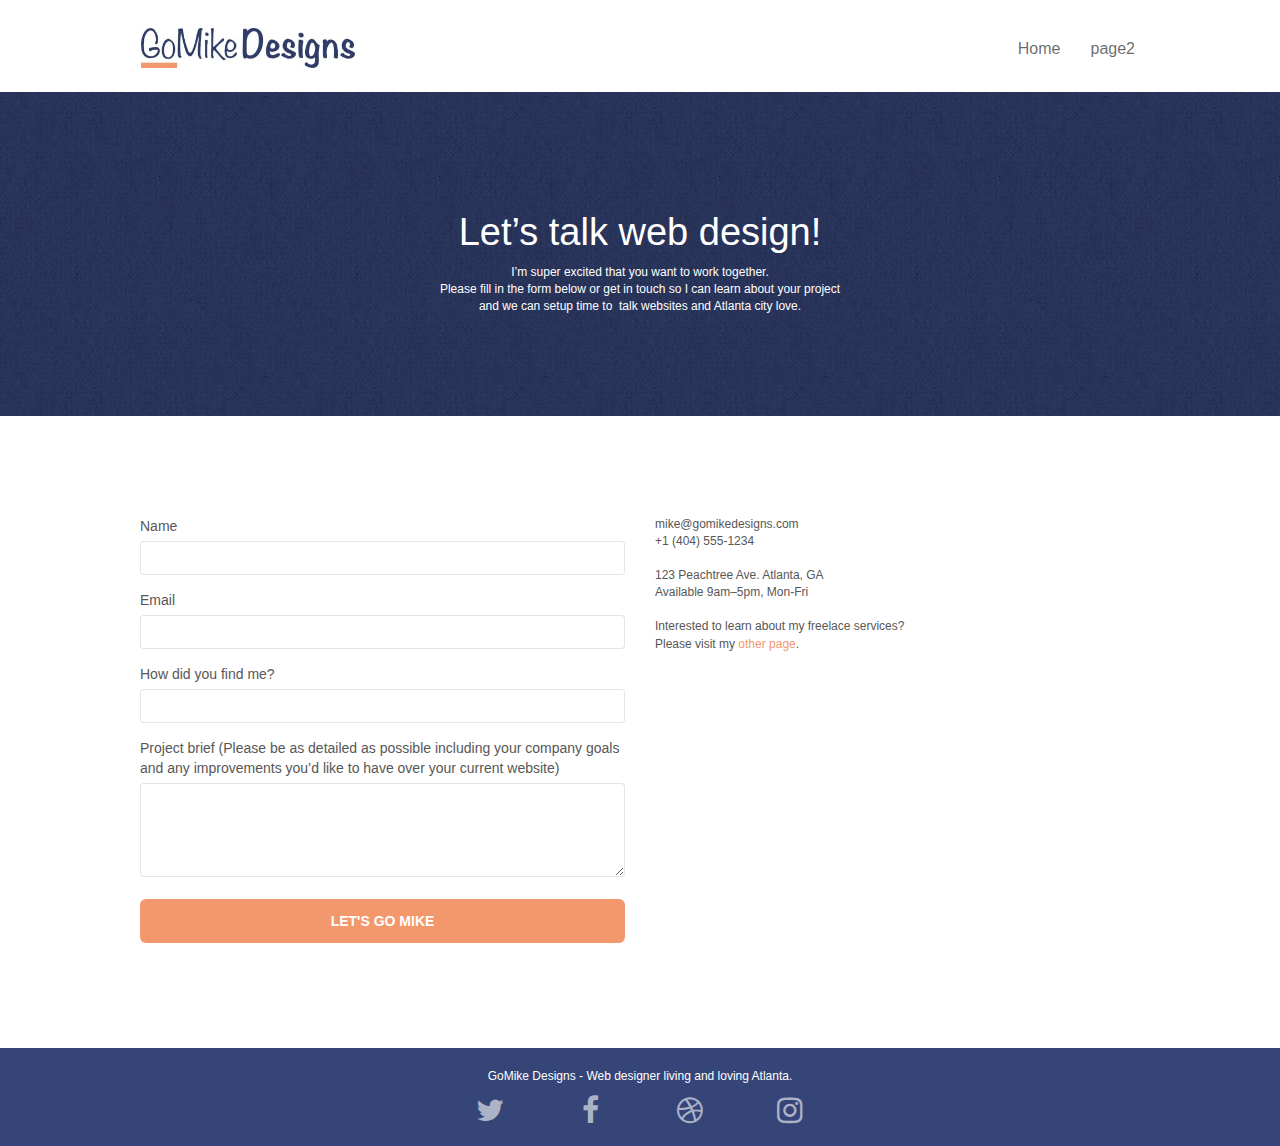
==== page2.html @ b3c5317e "fix alt description and language" ====
<!doctype html>
<html lang="en">
<head>
    <meta charset="utf-8">
    <meta name="keywords" content="seo, google, website, internet, web design, design agency, design agency, design agency, design agency, design agency, design agency, logo design atlanta">
    <meta name="description" content="I'm Mike and your should hire me to build your website">
    <meta name="viewport" content="width=device-width, initial-scale=1.0, viewport-fit=cover">
    <link rel="shortcut icon" type="image/png" href="favicon.jpg">
    
	<link rel="stylesheet" type="text/css" href="./css/bootstrap.min.css">
	<link rel="stylesheet" type="text/css" href="./css/style.min.css">
	<link rel="stylesheet" type="text/css" href="./css/font-awesome.min.css">
	<link rel="stylesheet" type="text/css" href="./css/et-line.min.css">
	
    
	<script src="./js/jquery-2.1.0.min.js"></script>
	<script src="./js/bootstrap.min.js"></script>
	<script src="./js/blocs.min.js"></script>
	<script src="./js/jqBootstrapValidation.min.js"></script>
	<script src="./js/formHandler.min.js"></script>
    <title>page2</title>

    
<!-- Analytics -->
 
<!-- Analytics END -->
    
</head>
<body>
<!-- Main container -->
<div class="page-container">
    
<!-- bloc-0 -->
<div class="bloc bgc-white l-bloc " id="bloc-0">
	<div class="container bloc-sm">
		<nav class="navbar row">
			<div class="navbar-header">
				<a class="navbar-brand" href="index.html"><img src="img/atlanta-web-design-logo.png"  height="40"  alt="go-mike-design-logo"/></a>
				<button id="nav-toggle" type="button" class="ui-navbar-toggle navbar-toggle" data-toggle="collapse" data-target=".navbar-1">
					<span class="sr-only">Toggle navigation</span><span class="icon-bar"></span><span class="icon-bar"></span><span class="icon-bar"></span>
				</button>
			</div>
			<div class="collapse navbar-collapse navbar-1 special-dropdown-nav">
				<ul class="site-navigation nav navbar-nav">
					<li>
						<a href="index.html">Home</a>
					</li>
					<li>
					</li>
					<li>
						<a href="page2.html">page2</a>
					</li>
				</ul>
			</div>
		</nav>
	</div>
</div>
<!-- bloc-0 END -->

<!-- bloc-6 -->
<div class="bloc bg-dots-bg bg-repeat bgc-dark-slate-blue d-bloc bloc-bg-texture texture-paper" id="bloc-6">
	<div class="container bloc-lg">
		<div class="row">
			<div class="col-sm-12">
				<h1 class="text-center hero-bloc-text tc-white">
					Let&rsquo;s talk web design!
				</h1>
				<p class="text-center mg-lg tc-white tight-width-whitespace">
					I&rsquo;m super excited that you want to work together.<br>Please fill in the form below or get in touch so I can learn about your project <br>and we can setup time to &nbsp;talk websites and Atlanta city love.
				</p>
			</div>
		</div>
	</div>
</div>
<!-- bloc-6 END -->

<!-- bloc-7 -->
<div class="bloc bgc-white l-bloc" id="bloc-7">
	<div class="container bloc-lg">
		<div class="row">
			<div class="col-sm-6">
				<form id="form_1" novalidate success-msg="Your message has been sent." fail-msg="Sorry it seems that our mail server is not responding, Sorry for the inconvenience!">
					<div class="form-group">
						<label>
							Name
						</label>
						<input id="name" class="form-control" required />
					</div>
					<div class="form-group">
						<label>
							Email
						</label>
						<input id="email" class="form-control" type="email" required />
					</div>
					<div class="form-group">
						<label>
							How did you find me?
						</label>
						<input class="form-control" type="email" required id="input_504" />
					</div>
					<div class="form-group">
						<label>
							Project brief (Please be as detailed as possible including your company goals and any improvements you&rsquo;d like to have over your current website)<br>
						</label><textarea id="message" class="form-control" rows="4" cols="50" required></textarea>
					</div> 
					<button class="bloc-button btn btn-lg btn-block cta-hero btn-atomic-tangerine" type="submit">
						Let's go Mike
					</button>
				</form>
			</div>
			<div class="col-sm-6">
				<p>
					mike@gomikedesigns.com<br>+1 (404) 555-1234<br> <br>123 Peachtree Ave. Atlanta, GA<br>Available 9am–5pm, Mon-Fri <br> <br>Interested to learn about my freelace services? <br>Please visit my&nbsp;<a class="ltc-atomic-tangerine" href="index.html">other page</a>.
				</p>
			</div>
		</div>
	</div>
</div>
<!-- bloc-7 END -->

<!-- ScrollToTop Button -->
<a class="bloc-button btn btn-d scrollToTop" onclick="scrollToTarget('1')"><span class="fa fa-chevron-up"></span></a>
<!-- ScrollToTop Button END-->


<!-- Footer - bloc-8 -->
<div class="bloc bgc-dark-slate-blue d-bloc" id="bloc-8">
	<div class="container bloc-sm">
		<div class="row">
			<div class="col-sm-12">
				<p class="text-center white">
					GoMike Designs - Web designer living and loving Atlanta.<br>
				</p>
				<div class="row row-no-gutters social">
					<div class="col-sm-3">
						<div class="text-center">
							<a class="social" href="index.html"><span class="fa fa-twitter icon-md"></span></a>
						</div>
					</div>
					<div class="col-sm-3">
						<div class="text-center">
							<a class="social" href="index.html"><span class="fa fa-facebook icon-md"></span></a>
						</div>
					</div>
					<div class="col-sm-3">
						<div class="text-center">
							<a class="social" href="index.html"><span class="fa fa-dribbble icon-md"></span></a>
						</div>
					</div>
					<div class="col-sm-3">
						<div class="text-center">
							<a class="social" href="index.html"><span class="fa fa-instagram icon-md"></span></a>
						</div>
					</div>
				</div>
			</div>
		</div>
	</div>
</div>
<!-- Footer - bloc-8 END -->

</div>
<!-- Main container END -->
    

</body>
</html>
---- css/style.min.css ----
body{margin:0;padding:0;background:#FFF;overflow-x:hidden;-webkit-font-smoothing:antialiased;-moz-osx-font-smoothing:grayscale}a,button{transition:all .3s ease-in-out;outline:none!important}a:hover{text-decoration:none;cursor:pointer}#page-loading-blocs-notifaction{position:fixed;top:0;bottom:0;width:100%;z-index:100000;background:#FFF url(../img/pageload-spinner.gif) no-repeat center center}.bloc{width:100%;clear:both;background:50% 50% no-repeat;padding:0 50px;-webkit-background-size:cover;-moz-background-size:cover;-o-background-size:cover;background-size:cover;position:relative}.bloc .container{padding-left:0;padding-right:0}.bloc-lg{padding:100px 50px}.bloc-md{padding:50px}.bloc-sm{padding:20px 50px}.bg-center,.bg-l-edge,.bg-r-edge,.bg-t-edge,.bg-b-edge,.bg-tl-edge,.bg-bl-edge,.bg-tr-edge,.bg-br-edge,.bg-repeat{-webkit-background-size:auto!important;-moz-background-size:auto!important;-o-background-size:auto!important;background-size:auto!important}.bg-repeat{background:repeat}.bg-t-edge{background:top no-repeat}.bloc-bg-texture::before{content:"";background-size:2px 2px;position:absolute;top:0;bottom:0;left:0;right:0}.texture-paper::before{background:url(../img/texture-paper.png);background-size:280px 280px}.b-parallax{background-attachment:fixed}.d-bloc{color:rgba(255,255,255,.7)}.d-bloc button:hover{color:rgba(255,255,255,.9)}.d-bloc .icon-round,.d-bloc .icon-square,.d-bloc .icon-rounded,.d-bloc .icon-semi-rounded-a,.d-bloc .icon-semi-rounded-b{border-color:rgba(255,255,255,.9)}.d-bloc .divider-h span{border-color:rgba(255,255,255,.2)}.d-bloc .a-btn,.d-bloc .navbar a,.d-bloc .navbar-brand,.d-bloc a .icon-sm,.d-bloc a .icon-md,.d-bloc a .icon-lg,.d-bloc a .icon-xl,.d-bloc h1 a,.d-bloc h2 a,.d-bloc h3 a,.d-bloc h4 a,.d-bloc h5 a,.d-bloc h6 a,.d-bloc p a{color:rgba(255,255,255,.6)}.d-bloc .a-btn:hover,.d-bloc .navbar a:hover,.d-bloc .navbar-brand:hover,.d-bloc a:hover .icon-sm,.d-bloc a:hover .icon-md,.d-bloc a:hover .icon-lg,.d-bloc a:hover .icon-xl,.d-bloc h1 a:hover,.d-bloc h2 a:hover,.d-bloc h3 a:hover,.d-bloc h4 a:hover,.d-bloc h5 a:hover,.d-bloc h6 a:hover,.d-bloc p a:hover{color:rgba(255,255,255,1)}.d-bloc .navbar-toggle .icon-bar{background:rgba(255,255,255,1)}.d-bloc .btn-wire,.d-bloc .btn-wire:hover{color:rgba(255,255,255,1);border-color:rgba(255,255,255,1)}.d-bloc .panel{color:rgba(0,0,0,.5)}.d-bloc .panel button:hover{color:rgba(0,0,0,.7)}.d-bloc .panel icon{border-color:rgba(0,0,0,.7)}.d-bloc .panel .divider-h span{border-color:rgba(0,0,0,.1)}.d-bloc .panel .a-btn{color:rgba(0,0,0,.6)}.d-bloc .panel .a-btn:hover{color:rgba(0,0,0,1)}.d-bloc .panel .btn-wire,.d-bloc .panel .btn-wire:hover{color:rgba(0,0,0,.7);border-color:rgba(0,0,0,.3)}.d-bloc .panel,.l-bloc{color:rgba(0,0,0,.5)}.d-bloc .panel button:hover,.l-bloc button:hover{color:rgba(0,0,0,.7)}.l-bloc .icon-round,.l-bloc .icon-square,.l-bloc .icon-rounded,.l-bloc .icon-semi-rounded-a,.l-bloc .icon-semi-rounded-b{border-color:rgba(0,0,0,.7)}.d-bloc .panel .divider-h span,.l-bloc .divider-h span{border-color:rgba(0,0,0,.1)}.d-bloc .panel .a-btn,.l-bloc .a-btn,.l-bloc .navbar a,.l-bloc .navbar-brand,.l-bloc a .icon-sm,.l-bloc a .icon-md,.l-bloc a .icon-lg,.l-bloc a .icon-xl,.l-bloc h1 a,.l-bloc h2 a,.l-bloc h3 a,.l-bloc h4 a,.l-bloc h5 a,.l-bloc h6 a,.l-bloc p a{color:rgba(0,0,0,.6)}.d-bloc .panel .a-btn:hover,.l-bloc .a-btn:hover,.l-bloc .navbar a:hover,.l-bloc .navbar-brand:hover,.l-bloc a:hover .icon-sm,.l-bloc a:hover .icon-md,.l-bloc a:hover .icon-lg,.l-bloc a:hover .icon-xl,.l-bloc h1 a:hover,.l-bloc h2 a:hover,.l-bloc h3 a:hover,.l-bloc h4 a:hover,.l-bloc h5 a:hover,.l-bloc h6 a:hover,.l-bloc p a:hover{color:rgba(0,0,0,1)}.l-bloc .navbar-toggle .icon-bar{color:rgba(0,0,0,.6)}.d-bloc .panel .btn-wire,.d-bloc .panel .btn-wire:hover,.l-bloc .btn-wire,.l-bloc .btn-wire:hover{color:rgba(0,0,0,.7);border-color:rgba(0,0,0,.3)}.voffset{margin-top:30px}.voffset-lg{margin-top:80px}.row-no-gutters{margin-right:0;margin-left:0}.row.row-no-gutters>[class^="col-"],.row.row-no-gutters>[class*=" col-"]{padding-right:0;padding-left:0}#bloc-2-services p{font-size:11px}.navbar{margin-bottom:0;z-index:1}.navbar-brand{height:auto;padding:3px 15px;font-size:25px;font-weight:400;font-weight:600;line-height:44px}.navbar-brand img{max-height:200px;margin:0 5px 0 0;display:inline}.navbar-brand img[src$=svg]{min-width:100px}.nav-center .navbar-brand img{margin:0}.navbar .nav{padding-top:2px;margin-right:-16px;float:right;z-index:1}.nav>li{float:left;margin-top:4px;font-size:16px}.navbar-nav .open .dropdown-menu>li>a{text-align:inherit}.nav>li a:hover,.nav>li a:focus{background:transparent}.navbar-toggle{margin:10px 10px 0 0;border:0}.navbar-toggle:hover{background:transparent!important}.navbar-toggle .icon-bar{background-color:rgba(0,0,0,.5);width:26px}.nav-invert .navbar .nav{float:left}.nav-invert .navbar-header,.nav-invert .navbar-brand{float:right;position:relative;z-index:2}@media (min-width:768px){.site-navigation{position:absolute;top:50%;right:20px;transform:translate(0,-50%);-webkit-transform:translateY(-50%)}.nav>li .dropdown-menu a,.nav>li .dropdown-menu a:hover{color:#484848}.nav-invert .site-navigation{left:0;right:0}.nav-center{text-align:center}.nav-center .navbar-header{width:100%}.nav-center .navbar-header,.nav-center .navbar-brand,.nav-center .nav>li{float:none;display:inline-block}.nav-center .site-navigation{position:relative;width:100%;right:0;margin-right:0;margin-top:20px}.nav-center.mini-nav .navbar-toggle{float:none;margin:10px auto 0}}.nav>li>.dropdown a{background:none!important;display:block;padding:14px 15px}nav .caret{margin:0 5px}.dropdown-menu .dropdown-menu{top:-8px;left:100%}.dropdown-menu .dropmenu-flow-right{top:100%;left:0;margin-left:-1px;border-top-left-radius:0;border-top-right-radius:0}.dropdown-menu .dropdown span{border:4px solid #000;border-top-color:transparent;border-right-color:transparent;border-bottom-color:transparent;margin:6px -5px 0 0!important;float:right}.mg-md{margin-top:10px;margin-bottom:20px}.mg-lg{margin-top:10px;margin-bottom:40px}.btn{margin:0 5px 5px 0}.btn.pull-right{margin:0 0 5px 5px}.btn-d,.btn-d:hover,.btn-d:focus{color:#FFF;background:rgba(0,0,0,.3)}button{outline:none!important}.btn-rd{border-radius:40px}.btn-clean{border:1px solid rgba(0,0,0,.08);border-bottom-color:rgba(0,0,0,.1);text-shadow:0 1px 0 rgba(0,0,1,.1);box-shadow:0 1px 3px rgba(0,0,1,.25),inset 0 1px 0 0 rgba(255,255,255,.15)}.icon-md{font-size:30px!important}.icon-lg{font-size:60px!important}.sm-shadow{text-shadow:0 1px 2px rgba(0,0,0,.3)}.panel-sq,.panel-sq .panel-heading,.panel-sq .panel-footer{border-radius:0}.panel-rd{border-radius:30px}.panel-rd .panel-heading{border-radius:29px 29px 0 0}.panel-rd .panel-footer{border-radius:0 0 29px 29px}.form-control{border-color:rgba(0,0,0,.1);box-shadow:none}.scrollToTop{width:40px;height:40px;position:fixed;bottom:20px;right:20px;opacity:0;z-index:500;transition:all .3s ease-in-out}.scrollToTop span{margin-top:6px}.showScrollTop{font-size:14px;opacity:1}a[data-lightbox]{position:relative;display:block;text-align:center}a[data-lightbox]:hover::before{content:"+";font-family:"HelveticaNeue-Light","Helvetica Neue Light","Helvetica Neue",Helvetica,Arial;font-size:32px;width:50px;height:50px;margin-left:-25px;border-radius:50%;background:rgba(0,0,0,.6);color:#FFF;font-weight:100;z-index:1;position:absolute;top:50%;transform:translateY(-50%);-webkit-transform:translateY(-50%)}a[data-lightbox]:hover img{opacity:.6;-webkit-animation-fill-mode:none;animation-fill-mode:none}#lightbox-modal{display:flex;align-items:center}#lightbox-modal .modal-dialog{width:90%;max-width:900px;margin:0 auto 0}#lightbox-modal .modal-dialog img{max-height:90vh;margin:0 auto}.lightbox-caption{padding:20px;color:#FFF;background:rgba(0,0,0,.5);position:absolute;left:15px;right:15px;bottom:5px}.close-lightbox{color:#FFF;font-size:30px;position:absolute;top:20px;right:20px;z-index:20;background:rgba(0,0,0,.5);border:none;line-height:30px;padding:0 9px 5px;opacity:.3}.close-lightbox:hover,.next-lightbox:hover,.prev-lightbox:hover{opacity:1;color:#FFF}.next-lightbox,.prev-lightbox{font-size:20px;color:rgba(255,255,255,.9);background:rgba(0,0,0,.5);transition:all .2s ease-in-out;position:absolute;top:45%;z-index:1;opacity:.4}.next-lightbox{padding:6px 8px 1px 13px;right:25px}.prev-lightbox{padding:6px 13px 1px 10px;left:25px}.snapshot-lb .modal-body{padding-bottom:45px}.snapshot-lb .lightbox-caption{padding:0;color:rgba(0,0,0,.5);background:none}h1,h2,h3,h4,h5,h6,p,label,.btn,a{font-family:"helvetica";font-weight:400;color:#575757}.container{max-width:1000px}.hero-bloc-text{font-size:38px}.hero-bloc-text-sub{font-size:36px}.statement-bloc-text{line-height:26px;font-style:italic;font-size:20px;text-align:center;font-weight:lighter;max-width:520px;margin:auto auto auto auto}p{font-size:12px}.tight-width-whitespace{max-width:600px;margin:auto auto auto auto}.h1{font-size:20px;font-family:"Open Sans"}.cta-hero{margin-top:22px;color:#FFFFFF!important;text-transform:uppercase;padding:12px 28px 12px 28px;font-size:1em;font-weight:700}.social{max-width:400px;margin:auto auto auto auto}h2{font-size:22px;line-height:1.4em}h3{font-size:15px;text-transform:uppercase;font-weight:700;color:#333333!important}.med-width-whitespace{max-width:800px;margin:auto auto auto auto;box-shadow:0 0 0 #000}h1{color:#333333!important}h4{color:#333333!important}.icons{margin-bottom:14px;margin-top:24px}.white{color:#FFFFFF!important}.portfolio-thumb{margin-bottom:24px}.portfolio-row{margin-bottom:44px;margin-top:50px}.avatar{box-shadow:0 4px 9px rgba(0,0,0,.3)}.black-background{background-color:rgba(35,31,32,.7);padding:40px 40px 40px 40px}.bold-link{font-weight:900;text-decoration:underline!important}.service-header{font-size:15px;font-weight:700;text-transform:uppercase}.bgc-white{background-color:#FFF}.bgc-dark-slate-blue{background-color:#364577;color:#fff}.bgc-dark-slate-blue a{color:#fff}.bgc-atomic-tangerine{background-color:#F3976C}.tc-white{color:white!important}.btn-atomic-tangerine{background:#F3976C;color:#FFFFFF!important}.btn-atomic-tangerine:hover{background:#c27956!important;color:#FFFFFF!important}.ltc-white{color:#FFFFFF!important}.ltc-white:hover{color:#cccccc!important}.ltc-atomic-tangerine{color:#F3976C!important}.ltc-atomic-tangerine:hover{color:#c27956!important}.icon-dark-slate-blue{color:#364577!important;border-color:#364577!important}.bg-dots-bg{background-image:url(../img/dots-bg.png)}.bg-lines-h2-bg{background-image:url(../img/lines-h2-bg.png)}.bg-atlanta-20made-20sign{background-image:url(../img/atlanta-made-sign.jpg)}.bg-atlanta-20made-20sign-20orange{background-image:url(../img/atlanta-made-sign-orange.jpg)}@media (max-width:1024px){.bloc{padding-left:20px;padding-right:20px}.bloc.full-width-bloc,.bloc-tile-2.full-width-bloc .container,.bloc-tile-3.full-width-bloc .container,.bloc-tile-4.full-width-bloc .container{padding-left:0;padding-right:0}}@media (max-width:992px) and (min-width:768px){.navbar .nav{max-width:80%}.nav-center.navbar .nav{max-width:100%}}@media only screen and (min-device-width:768px) and (max-device-width:1024px) and (orientation:landscape){.b-parallax{background-attachment:scroll}}@media only screen and (min-device-width:1024px) and (max-device-width:1366px) and (-webkit-min-device-pixel-ratio:1.5){.b-parallax{background-attachment:scroll}}@media (max-width:991px){.container{width:100%}.b-parallax{background-attachment:scroll}.page-container,#hero-bloc{overflow-x:hidden;position:relative}.bloc{padding-left:constant(safe-area-inset-left);padding-right:constant(safe-area-inset-right)}.bloc-group,.bloc-group .bloc{display:block;width:100%}.bloc-fill-screen .fill-bloc-top-edge,.bloc-fill-screen .fill-bloc-bottom-edge{padding:0 20px;padding-left:constant(safe-area-inset-left);padding-right:constant(safe-area-inset-right)}}@media (max-width:767px){.page-container{overflow-x:hidden;position:relative}h1,h2,h3,h4,h5,h6,p,#disqus_thread{padding-left:10px!important;padding-right:10px!important}.b-parallax{background-attachment:scroll}.navbar .nav{padding-top:0;border-top:1px solid rgba(0,0,0,.2);float:none!important}.navbar.row{margin-left:0;margin-right:0}.site-navigation{position:inherit;transform:none;-webkit-transform:none;-ms-transform:none}.nav>li{margin-top:0;border-bottom:1px solid rgba(0,0,0,.1);background:rgba(0,0,0,.05);text-align:left;padding-left:15px;width:100%}.nav>li:hover{background:rgba(0,0,0,.08)}.dropdown .dropdown a .caret{float:none;margin:5px 0 0 10px!important;border:4px solid #000;border-bottom-color:transparent;border-right-color:transparent;border-left-color:transparent}#hero-bloc .navbar .nav{background:rgba(0,0,0,.8)}#hero-bloc .navbar .nav a{color:rgba(255,255,255,.6)}.hero{padding:50px 0}.hero-nav{left:-1px;right:-1px}.navbar-collapse{padding:0;overflow-x:hidden;-webkit-box-shadow:none;box-shadow:none}.navbar-brand img{max-height:40px;width:auto}.nav-invert .navbar-header{float:none;width:100%}.nav-invert .navbar-toggle{float:left;margin-left:10px}.bloc{padding-left:0;padding-right:0}.bloc-xxl,.bloc-xl,.bloc-lg{padding:40px 0}.bloc-sm,.bloc-md{padding-left:0;padding-right:0}.bloc-tile-2 .container,.bloc-tile-3 .container,.bloc-tile-4 .container,.bloc-fill-screen .fill-bloc-top-edge,.bloc-fill-screen .fill-bloc-bottom-edge{padding-left:0;padding-right:0}.a-block{padding:0 10px}.btn-dwn{display:none}.voffset{margin-top:5px}.voffset-md{margin-top:20px}.voffset-lg{margin-top:30px}form{padding:5px}.close-lightbox{display:inline-block}.blocsapp-device-iphone5{background-size:216px 425px;padding-top:60px;width:216px;height:425px}.blocsapp-device-iphone5 img{width:180px;height:320px}}@media (max-width:400px){.bloc{padding-left:0;padding-right:0}}@media (max-width:767px){.bloc-mob-center-text{text-align:center}}
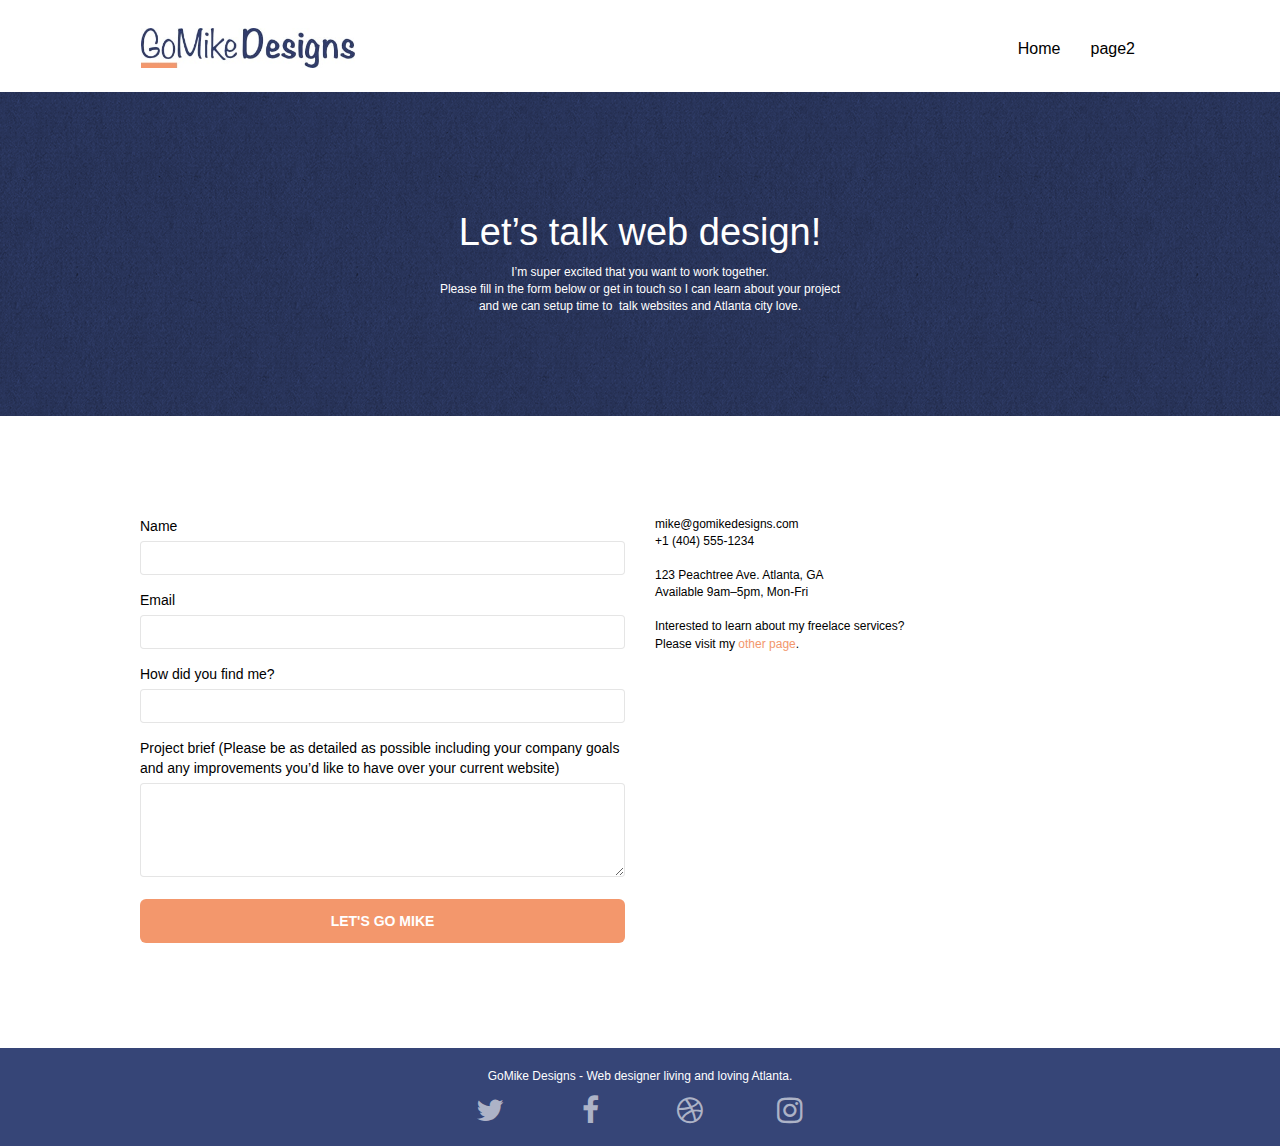
==== commit 853abf42: "minify jquery" ====
--- a/page2.html
+++ b/page2.html
@@ -13,7 +13,7 @@
 	<link rel="stylesheet" type="text/css" href="./css/et-line.min.css">
 	
     
-	<script src="./js/jquery-2.1.0.min.js"></script>
+	<script src="https://code.jquery.com/jquery-2.2.4.min.js" integrity="sha256-BbhdlvQf/xTY9gja0Dq3HiwQF8LaCRTXxZKRutelT44=" crossorigin="anonymous"></script>
 	<script src="./js/bootstrap.min.js"></script>
 	<script src="./js/blocs.min.js"></script>
 	<script src="./js/jqBootstrapValidation.min.js"></script>
--- a/css/style.min.css
+++ b/css/style.min.css
@@ -1 +1 @@
-body{margin:0;padding:0;background:#FFF;overflow-x:hidden;-webkit-font-smoothing:antialiased;-moz-osx-font-smoothing:grayscale}a,button{transition:all .3s ease-in-out;outline:none!important}a:hover{text-decoration:none;cursor:pointer}#page-loading-blocs-notifaction{position:fixed;top:0;bottom:0;width:100%;z-index:100000;background:#FFF url(../img/pageload-spinner.gif) no-repeat center center}.bloc{width:100%;clear:both;background:50% 50% no-repeat;padding:0 50px;-webkit-background-size:cover;-moz-background-size:cover;-o-background-size:cover;background-size:cover;position:relative}.bloc .container{padding-left:0;padding-right:0}.bloc-lg{padding:100px 50px}.bloc-md{padding:50px}.bloc-sm{padding:20px 50px}.bg-center,.bg-l-edge,.bg-r-edge,.bg-t-edge,.bg-b-edge,.bg-tl-edge,.bg-bl-edge,.bg-tr-edge,.bg-br-edge,.bg-repeat{-webkit-background-size:auto!important;-moz-background-size:auto!important;-o-background-size:auto!important;background-size:auto!important}.bg-repeat{background:repeat}.bg-t-edge{background:top no-repeat}.bloc-bg-texture::before{content:"";background-size:2px 2px;position:absolute;top:0;bottom:0;left:0;right:0}.texture-paper::before{background:url(../img/texture-paper.png);background-size:280px 280px}.b-parallax{background-attachment:fixed}.d-bloc{color:rgba(255,255,255,.7)}.d-bloc button:hover{color:rgba(255,255,255,.9)}.d-bloc .icon-round,.d-bloc .icon-square,.d-bloc .icon-rounded,.d-bloc .icon-semi-rounded-a,.d-bloc .icon-semi-rounded-b{border-color:rgba(255,255,255,.9)}.d-bloc .divider-h span{border-color:rgba(255,255,255,.2)}.d-bloc .a-btn,.d-bloc .navbar a,.d-bloc .navbar-brand,.d-bloc a .icon-sm,.d-bloc a .icon-md,.d-bloc a .icon-lg,.d-bloc a .icon-xl,.d-bloc h1 a,.d-bloc h2 a,.d-bloc h3 a,.d-bloc h4 a,.d-bloc h5 a,.d-bloc h6 a,.d-bloc p a{color:rgba(255,255,255,.6)}.d-bloc .a-btn:hover,.d-bloc .navbar a:hover,.d-bloc .navbar-brand:hover,.d-bloc a:hover .icon-sm,.d-bloc a:hover .icon-md,.d-bloc a:hover .icon-lg,.d-bloc a:hover .icon-xl,.d-bloc h1 a:hover,.d-bloc h2 a:hover,.d-bloc h3 a:hover,.d-bloc h4 a:hover,.d-bloc h5 a:hover,.d-bloc h6 a:hover,.d-bloc p a:hover{color:rgba(255,255,255,1)}.d-bloc .navbar-toggle .icon-bar{background:rgba(255,255,255,1)}.d-bloc .btn-wire,.d-bloc .btn-wire:hover{color:rgba(255,255,255,1);border-color:rgba(255,255,255,1)}.d-bloc .panel{color:rgba(0,0,0,.5)}.d-bloc .panel button:hover{color:rgba(0,0,0,.7)}.d-bloc .panel icon{border-color:rgba(0,0,0,.7)}.d-bloc .panel .divider-h span{border-color:rgba(0,0,0,.1)}.d-bloc .panel .a-btn{color:rgba(0,0,0,.6)}.d-bloc .panel .a-btn:hover{color:rgba(0,0,0,1)}.d-bloc .panel .btn-wire,.d-bloc .panel .btn-wire:hover{color:rgba(0,0,0,.7);border-color:rgba(0,0,0,.3)}.d-bloc .panel,.l-bloc{color:rgba(0,0,0,.5)}.d-bloc .panel button:hover,.l-bloc button:hover{color:rgba(0,0,0,.7)}.l-bloc .icon-round,.l-bloc .icon-square,.l-bloc .icon-rounded,.l-bloc .icon-semi-rounded-a,.l-bloc .icon-semi-rounded-b{border-color:rgba(0,0,0,.7)}.d-bloc .panel .divider-h span,.l-bloc .divider-h span{border-color:rgba(0,0,0,.1)}.d-bloc .panel .a-btn,.l-bloc .a-btn,.l-bloc .navbar a,.l-bloc .navbar-brand,.l-bloc a .icon-sm,.l-bloc a .icon-md,.l-bloc a .icon-lg,.l-bloc a .icon-xl,.l-bloc h1 a,.l-bloc h2 a,.l-bloc h3 a,.l-bloc h4 a,.l-bloc h5 a,.l-bloc h6 a,.l-bloc p a{color:rgba(0,0,0,.6)}.d-bloc .panel .a-btn:hover,.l-bloc .a-btn:hover,.l-bloc .navbar a:hover,.l-bloc .navbar-brand:hover,.l-bloc a:hover .icon-sm,.l-bloc a:hover .icon-md,.l-bloc a:hover .icon-lg,.l-bloc a:hover .icon-xl,.l-bloc h1 a:hover,.l-bloc h2 a:hover,.l-bloc h3 a:hover,.l-bloc h4 a:hover,.l-bloc h5 a:hover,.l-bloc h6 a:hover,.l-bloc p a:hover{color:rgba(0,0,0,1)}.l-bloc .navbar-toggle .icon-bar{color:rgba(0,0,0,.6)}.d-bloc .panel .btn-wire,.d-bloc .panel .btn-wire:hover,.l-bloc .btn-wire,.l-bloc .btn-wire:hover{color:rgba(0,0,0,.7);border-color:rgba(0,0,0,.3)}.voffset{margin-top:30px}.voffset-lg{margin-top:80px}.row-no-gutters{margin-right:0;margin-left:0}.row.row-no-gutters>[class^="col-"],.row.row-no-gutters>[class*=" col-"]{padding-right:0;padding-left:0}#bloc-2-services p{font-size:11px}.navbar{margin-bottom:0;z-index:1}.navbar-brand{height:auto;padding:3px 15px;font-size:25px;font-weight:400;font-weight:600;line-height:44px}.navbar-brand img{max-height:200px;margin:0 5px 0 0;display:inline}.navbar-brand img[src$=svg]{min-width:100px}.nav-center .navbar-brand img{margin:0}.navbar .nav{padding-top:2px;margin-right:-16px;float:right;z-index:1}.nav>li{float:left;margin-top:4px;font-size:16px}.navbar-nav .open .dropdown-menu>li>a{text-align:inherit}.nav>li a:hover,.nav>li a:focus{background:transparent}.navbar-toggle{margin:10px 10px 0 0;border:0}.navbar-toggle:hover{background:transparent!important}.navbar-toggle .icon-bar{background-color:rgba(0,0,0,.5);width:26px}.nav-invert .navbar .nav{float:left}.nav-invert .navbar-header,.nav-invert .navbar-brand{float:right;position:relative;z-index:2}@media (min-width:768px){.site-navigation{position:absolute;top:50%;right:20px;transform:translate(0,-50%);-webkit-transform:translateY(-50%)}.nav>li .dropdown-menu a,.nav>li .dropdown-menu a:hover{color:#484848}.nav-invert .site-navigation{left:0;right:0}.nav-center{text-align:center}.nav-center .navbar-header{width:100%}.nav-center .navbar-header,.nav-center .navbar-brand,.nav-center .nav>li{float:none;display:inline-block}.nav-center .site-navigation{position:relative;width:100%;right:0;margin-right:0;margin-top:20px}.nav-center.mini-nav .navbar-toggle{float:none;margin:10px auto 0}}.nav>li>.dropdown a{background:none!important;display:block;padding:14px 15px}nav .caret{margin:0 5px}.dropdown-menu .dropdown-menu{top:-8px;left:100%}.dropdown-menu .dropmenu-flow-right{top:100%;left:0;margin-left:-1px;border-top-left-radius:0;border-top-right-radius:0}.dropdown-menu .dropdown span{border:4px solid #000;border-top-color:transparent;border-right-color:transparent;border-bottom-color:transparent;margin:6px -5px 0 0!important;float:right}.mg-md{margin-top:10px;margin-bottom:20px}.mg-lg{margin-top:10px;margin-bottom:40px}.btn{margin:0 5px 5px 0}.btn.pull-right{margin:0 0 5px 5px}.btn-d,.btn-d:hover,.btn-d:focus{color:#FFF;background:rgba(0,0,0,.3)}button{outline:none!important}.btn-rd{border-radius:40px}.btn-clean{border:1px solid rgba(0,0,0,.08);border-bottom-color:rgba(0,0,0,.1);text-shadow:0 1px 0 rgba(0,0,1,.1);box-shadow:0 1px 3px rgba(0,0,1,.25),inset 0 1px 0 0 rgba(255,255,255,.15)}.icon-md{font-size:30px!important}.icon-lg{font-size:60px!important}.sm-shadow{text-shadow:0 1px 2px rgba(0,0,0,.3)}.panel-sq,.panel-sq .panel-heading,.panel-sq .panel-footer{border-radius:0}.panel-rd{border-radius:30px}.panel-rd .panel-heading{border-radius:29px 29px 0 0}.panel-rd .panel-footer{border-radius:0 0 29px 29px}.form-control{border-color:rgba(0,0,0,.1);box-shadow:none}.scrollToTop{width:40px;height:40px;position:fixed;bottom:20px;right:20px;opacity:0;z-index:500;transition:all .3s ease-in-out}.scrollToTop span{margin-top:6px}.showScrollTop{font-size:14px;opacity:1}a[data-lightbox]{position:relative;display:block;text-align:center}a[data-lightbox]:hover::before{content:"+";font-family:"HelveticaNeue-Light","Helvetica Neue Light","Helvetica Neue",Helvetica,Arial;font-size:32px;width:50px;height:50px;margin-left:-25px;border-radius:50%;background:rgba(0,0,0,.6);color:#FFF;font-weight:100;z-index:1;position:absolute;top:50%;transform:translateY(-50%);-webkit-transform:translateY(-50%)}a[data-lightbox]:hover img{opacity:.6;-webkit-animation-fill-mode:none;animation-fill-mode:none}#lightbox-modal{display:flex;align-items:center}#lightbox-modal .modal-dialog{width:90%;max-width:900px;margin:0 auto 0}#lightbox-modal .modal-dialog img{max-height:90vh;margin:0 auto}.lightbox-caption{padding:20px;color:#FFF;background:rgba(0,0,0,.5);position:absolute;left:15px;right:15px;bottom:5px}.close-lightbox{color:#FFF;font-size:30px;position:absolute;top:20px;right:20px;z-index:20;background:rgba(0,0,0,.5);border:none;line-height:30px;padding:0 9px 5px;opacity:.3}.close-lightbox:hover,.next-lightbox:hover,.prev-lightbox:hover{opacity:1;color:#FFF}.next-lightbox,.prev-lightbox{font-size:20px;color:rgba(255,255,255,.9);background:rgba(0,0,0,.5);transition:all .2s ease-in-out;position:absolute;top:45%;z-index:1;opacity:.4}.next-lightbox{padding:6px 8px 1px 13px;right:25px}.prev-lightbox{padding:6px 13px 1px 10px;left:25px}.snapshot-lb .modal-body{padding-bottom:45px}.snapshot-lb .lightbox-caption{padding:0;color:rgba(0,0,0,.5);background:none}h1,h2,h3,h4,h5,h6,p,label,.btn,a{font-family:"helvetica";font-weight:400;color:#575757}.container{max-width:1000px}.hero-bloc-text{font-size:38px}.hero-bloc-text-sub{font-size:36px}.statement-bloc-text{line-height:26px;font-style:italic;font-size:20px;text-align:center;font-weight:lighter;max-width:520px;margin:auto auto auto auto}p{font-size:12px}.tight-width-whitespace{max-width:600px;margin:auto auto auto auto}.h1{font-size:20px;font-family:"Open Sans"}.cta-hero{margin-top:22px;color:#FFFFFF!important;text-transform:uppercase;padding:12px 28px 12px 28px;font-size:1em;font-weight:700}.social{max-width:400px;margin:auto auto auto auto}h2{font-size:22px;line-height:1.4em}h3{font-size:15px;text-transform:uppercase;font-weight:700;color:#333333!important}.med-width-whitespace{max-width:800px;margin:auto auto auto auto;box-shadow:0 0 0 #000}h1{color:#333333!important}h4{color:#333333!important}.icons{margin-bottom:14px;margin-top:24px}.white{color:#FFFFFF!important}.portfolio-thumb{margin-bottom:24px}.portfolio-row{margin-bottom:44px;margin-top:50px}.avatar{box-shadow:0 4px 9px rgba(0,0,0,.3)}.black-background{background-color:rgba(35,31,32,.7);padding:40px 40px 40px 40px}.bold-link{font-weight:900;text-decoration:underline!important}.service-header{font-size:15px;font-weight:700;text-transform:uppercase}.bgc-white{background-color:#FFF}.bgc-dark-slate-blue{background-color:#364577;color:#fff}.bgc-dark-slate-blue a{color:#fff}.bgc-atomic-tangerine{background-color:#F3976C}.tc-white{color:white!important}.btn-atomic-tangerine{background:#F3976C;color:#FFFFFF!important}.btn-atomic-tangerine:hover{background:#c27956!important;color:#FFFFFF!important}.ltc-white{color:#FFFFFF!important}.ltc-white:hover{color:#cccccc!important}.ltc-atomic-tangerine{color:#F3976C!important}.ltc-atomic-tangerine:hover{color:#c27956!important}.icon-dark-slate-blue{color:#364577!important;border-color:#364577!important}.bg-dots-bg{background-image:url(../img/dots-bg.png)}.bg-lines-h2-bg{background-image:url(../img/lines-h2-bg.png)}.bg-atlanta-20made-20sign{background-image:url(../img/atlanta-made-sign.jpg)}.bg-atlanta-20made-20sign-20orange{background-image:url(../img/atlanta-made-sign-orange.jpg)}@media (max-width:1024px){.bloc{padding-left:20px;padding-right:20px}.bloc.full-width-bloc,.bloc-tile-2.full-width-bloc .container,.bloc-tile-3.full-width-bloc .container,.bloc-tile-4.full-width-bloc .container{padding-left:0;padding-right:0}}@media (max-width:992px) and (min-width:768px){.navbar .nav{max-width:80%}.nav-center.navbar .nav{max-width:100%}}@media only screen and (min-device-width:768px) and (max-device-width:1024px) and (orientation:landscape){.b-parallax{background-attachment:scroll}}@media only screen and (min-device-width:1024px) and (max-device-width:1366px) and (-webkit-min-device-pixel-ratio:1.5){.b-parallax{background-attachment:scroll}}@media (max-width:991px){.container{width:100%}.b-parallax{background-attachment:scroll}.page-container,#hero-bloc{overflow-x:hidden;position:relative}.bloc{padding-left:constant(safe-area-inset-left);padding-right:constant(safe-area-inset-right)}.bloc-group,.bloc-group .bloc{display:block;width:100%}.bloc-fill-screen .fill-bloc-top-edge,.bloc-fill-screen .fill-bloc-bottom-edge{padding:0 20px;padding-left:constant(safe-area-inset-left);padding-right:constant(safe-area-inset-right)}}@media (max-width:767px){.page-container{overflow-x:hidden;position:relative}h1,h2,h3,h4,h5,h6,p,#disqus_thread{padding-left:10px!important;padding-right:10px!important}.b-parallax{background-attachment:scroll}.navbar .nav{padding-top:0;border-top:1px solid rgba(0,0,0,.2);float:none!important}.navbar.row{margin-left:0;margin-right:0}.site-navigation{position:inherit;transform:none;-webkit-transform:none;-ms-transform:none}.nav>li{margin-top:0;border-bottom:1px solid rgba(0,0,0,.1);background:rgba(0,0,0,.05);text-align:left;padding-left:15px;width:100%}.nav>li:hover{background:rgba(0,0,0,.08)}.dropdown .dropdown a .caret{float:none;margin:5px 0 0 10px!important;border:4px solid #000;border-bottom-color:transparent;border-right-color:transparent;border-left-color:transparent}#hero-bloc .navbar .nav{background:rgba(0,0,0,.8)}#hero-bloc .navbar .nav a{color:rgba(255,255,255,.6)}.hero{padding:50px 0}.hero-nav{left:-1px;right:-1px}.navbar-collapse{padding:0;overflow-x:hidden;-webkit-box-shadow:none;box-shadow:none}.navbar-brand img{max-height:40px;width:auto}.nav-invert .navbar-header{float:none;width:100%}.nav-invert .navbar-toggle{float:left;margin-left:10px}.bloc{padding-left:0;padding-right:0}.bloc-xxl,.bloc-xl,.bloc-lg{padding:40px 0}.bloc-sm,.bloc-md{padding-left:0;padding-right:0}.bloc-tile-2 .container,.bloc-tile-3 .container,.bloc-tile-4 .container,.bloc-fill-screen .fill-bloc-top-edge,.bloc-fill-screen .fill-bloc-bottom-edge{padding-left:0;padding-right:0}.a-block{padding:0 10px}.btn-dwn{display:none}.voffset{margin-top:5px}.voffset-md{margin-top:20px}.voffset-lg{margin-top:30px}form{padding:5px}.close-lightbox{display:inline-block}.blocsapp-device-iphone5{background-size:216px 425px;padding-top:60px;width:216px;height:425px}.blocsapp-device-iphone5 img{width:180px;height:320px}}@media (max-width:400px){.bloc{padding-left:0;padding-right:0}}@media (max-width:767px){.bloc-mob-center-text{text-align:center}}+body{margin:0;padding:0;background:#FFF;overflow-x:hidden;-webkit-font-smoothing:antialiased;-moz-osx-font-smoothing:grayscale}a,button{transition:all .3s ease-in-out;outline:none!important}a:hover{text-decoration:none;cursor:pointer}#page-loading-blocs-notifaction{position:fixed;top:0;bottom:0;width:100%;z-index:100000;background:#FFF url(../img/pageload-spinner.gif) no-repeat center center}.bloc{width:100%;clear:both;background:50% 50% no-repeat;padding:0 50px;-webkit-background-size:cover;-moz-background-size:cover;-o-background-size:cover;background-size:cover;position:relative}.bloc .container{padding-left:0;padding-right:0}.bloc-lg{padding:100px 50px}.bloc-md{padding:50px}.bloc-sm{padding:20px 50px}.bg-center,.bg-l-edge,.bg-r-edge,.bg-t-edge,.bg-b-edge,.bg-tl-edge,.bg-bl-edge,.bg-tr-edge,.bg-br-edge,.bg-repeat{-webkit-background-size:auto!important;-moz-background-size:auto!important;-o-background-size:auto!important;background-size:auto!important}.bg-repeat{background:repeat}.bg-t-edge{background:top no-repeat}.bloc-bg-texture::before{content:"";background-size:2px 2px;position:absolute;top:0;bottom:0;left:0;right:0}.texture-paper::before{background:url(../img/texture-paper.png);background-size:280px 280px}.b-parallax{background-attachment:fixed}.d-bloc{color:rgba(255,255,255,.7)}.d-bloc button:hover{color:rgba(255,255,255,.9)}.d-bloc .icon-round,.d-bloc .icon-square,.d-bloc .icon-rounded,.d-bloc .icon-semi-rounded-a,.d-bloc .icon-semi-rounded-b{border-color:rgba(255,255,255,.9)}.d-bloc .divider-h span{border-color:rgba(255,255,255,.2)}.d-bloc .a-btn,.d-bloc .navbar a,.d-bloc .navbar-brand,.d-bloc a .icon-sm,.d-bloc a .icon-md,.d-bloc a .icon-lg,.d-bloc a .icon-xl,.d-bloc h1 a,.d-bloc h2 a,.d-bloc h3 a,.d-bloc h4 a,.d-bloc h5 a,.d-bloc h6 a,.d-bloc p a{color:rgba(255,255,255,.6)}.d-bloc .a-btn:hover,.d-bloc .navbar a:hover,.d-bloc .navbar-brand:hover,.d-bloc a:hover .icon-sm,.d-bloc a:hover .icon-md,.d-bloc a:hover .icon-lg,.d-bloc a:hover .icon-xl,.d-bloc h1 a:hover,.d-bloc h2 a:hover,.d-bloc h3 a:hover,.d-bloc h4 a:hover,.d-bloc h5 a:hover,.d-bloc h6 a:hover,.d-bloc p a:hover{color:rgba(255,255,255,1)}.d-bloc .navbar-toggle .icon-bar{background:rgba(255,255,255,1)}.d-bloc .btn-wire,.d-bloc .btn-wire:hover{color:rgba(255,255,255,1);border-color:rgba(255,255,255,1)}.d-bloc .panel{color:rgba(0,0,0,.5)}.d-bloc .panel button:hover{color:rgba(0,0,0,.7)}.d-bloc .panel icon{border-color:rgba(0,0,0,.7)}.d-bloc .panel .divider-h span{border-color:rgba(0,0,0,.1)}.d-bloc .panel .a-btn{color:rgba(0,0,0,.6)}.d-bloc .panel .a-btn:hover{color:rgba(0,0,0,1)}.d-bloc .panel .btn-wire,.d-bloc .panel .btn-wire:hover{color:rgba(0,0,0,.7);border-color:rgba(0,0,0,.3)}.d-bloc .panel,.l-bloc{color:rgba(0,0,0,.5)}.d-bloc .panel button:hover,.l-bloc button:hover{color:rgba(0,0,0,.7)}.l-bloc .icon-round,.l-bloc .icon-square,.l-bloc .icon-rounded,.l-bloc .icon-semi-rounded-a,.l-bloc .icon-semi-rounded-b{border-color:rgba(0,0,0,.7)}.d-bloc .panel .divider-h span,.l-bloc .divider-h span{border-color:rgba(0,0,0,.1)}.d-bloc .panel .a-btn,.l-bloc .a-btn,.l-bloc .navbar a,.l-bloc .navbar-brand,.l-bloc a .icon-sm,.l-bloc a .icon-md,.l-bloc a .icon-lg,.l-bloc a .icon-xl,.l-bloc h1 a,.l-bloc h2 a,.l-bloc h3 a,.l-bloc h4 a,.l-bloc h5 a,.l-bloc h6 a,.l-bloc p a{color:#000}.d-bloc .panel .a-btn:hover,.l-bloc .a-btn:hover,.l-bloc .navbar a:hover,.l-bloc .navbar-brand:hover,.l-bloc a:hover .icon-sm,.l-bloc a:hover .icon-md,.l-bloc a:hover .icon-lg,.l-bloc a:hover .icon-xl,.l-bloc h1 a:hover,.l-bloc h2 a:hover,.l-bloc h3 a:hover,.l-bloc h4 a:hover,.l-bloc h5 a:hover,.l-bloc h6 a:hover,.l-bloc p a:hover{color:rgba(0,0,0,1)}.l-bloc .navbar-toggle .icon-bar{color:rgba(0,0,0,.6)}.d-bloc .panel .btn-wire,.d-bloc .panel .btn-wire:hover,.l-bloc .btn-wire,.l-bloc .btn-wire:hover{color:rgba(0,0,0,.7);border-color:rgba(0,0,0,.3)}.voffset{margin-top:30px}.voffset-lg{margin-top:80px}.row-no-gutters{margin-right:0;margin-left:0}.row.row-no-gutters>[class^="col-"],.row.row-no-gutters>[class*=" col-"]{padding-right:0;padding-left:0}#bloc-2-services p{font-size:11px}.navbar{margin-bottom:0;z-index:1}.navbar-brand{height:auto;padding:3px 15px;font-size:25px;font-weight:400;font-weight:600;line-height:44px}.navbar-brand img{max-height:200px;margin:0 5px 0 0;display:inline}.navbar-brand img[src$=svg]{min-width:100px}.nav-center .navbar-brand img{margin:0}.navbar .nav{padding-top:2px;margin-right:-16px;float:right;z-index:1}.nav>li{float:left;margin-top:4px;font-size:16px}.navbar-nav .open .dropdown-menu>li>a{text-align:inherit}.nav>li a:hover,.nav>li a:focus{background:transparent}.navbar-toggle{margin:10px 10px 0 0;border:0}.navbar-toggle:hover{background:transparent!important}.navbar-toggle .icon-bar{background-color:rgba(0,0,0,.5);width:26px}.nav-invert .navbar .nav{float:left}.nav-invert .navbar-header,.nav-invert .navbar-brand{float:right;position:relative;z-index:2}@media (min-width:768px){.site-navigation{position:absolute;top:50%;right:20px;transform:translate(0,-50%);-webkit-transform:translateY(-50%)}.nav>li .dropdown-menu a,.nav>li .dropdown-menu a:hover{color:#484848}.nav-invert .site-navigation{left:0;right:0}.nav-center{text-align:center}.nav-center .navbar-header{width:100%}.nav-center .navbar-header,.nav-center .navbar-brand,.nav-center .nav>li{float:none;display:inline-block}.nav-center .site-navigation{position:relative;width:100%;right:0;margin-right:0;margin-top:20px}.nav-center.mini-nav .navbar-toggle{float:none;margin:10px auto 0}}.nav>li>.dropdown a{background:none!important;display:block;padding:14px 15px}nav .caret{margin:0 5px}.dropdown-menu .dropdown-menu{top:-8px;left:100%}.dropdown-menu .dropmenu-flow-right{top:100%;left:0;margin-left:-1px;border-top-left-radius:0;border-top-right-radius:0}.dropdown-menu .dropdown span{border:4px solid #000;border-top-color:transparent;border-right-color:transparent;border-bottom-color:transparent;margin:6px -5px 0 0!important;float:right}.mg-md{margin-top:10px;margin-bottom:20px}.mg-lg{margin-top:10px;margin-bottom:40px}.btn{margin:0 5px 5px 0}.btn.pull-right{margin:0 0 5px 5px}.btn-d,.btn-d:hover,.btn-d:focus{color:#FFF;background:rgba(0,0,0,.3)}button{outline:none!important}.btn-rd{border-radius:40px}.btn-clean{border:1px solid rgba(0,0,0,.08);border-bottom-color:rgba(0,0,0,.1);text-shadow:0 1px 0 rgba(0,0,1,.1);box-shadow:0 1px 3px rgba(0,0,1,.25),inset 0 1px 0 0 rgba(255,255,255,.15)}.icon-md{font-size:30px!important}.icon-lg{font-size:60px!important}.sm-shadow{text-shadow:0 1px 2px rgba(0,0,0,.3)}.panel-sq,.panel-sq .panel-heading,.panel-sq .panel-footer{border-radius:0}.panel-rd{border-radius:30px}.panel-rd .panel-heading{border-radius:29px 29px 0 0}.panel-rd .panel-footer{border-radius:0 0 29px 29px}.form-control{border-color:rgba(0,0,0,.1);box-shadow:none}.scrollToTop{width:40px;height:40px;position:fixed;bottom:20px;right:20px;opacity:0;z-index:500;transition:all .3s ease-in-out}.scrollToTop span{margin-top:6px}.showScrollTop{font-size:14px;opacity:1}a[data-lightbox]{position:relative;display:block;text-align:center}a[data-lightbox]:hover::before{content:"+";font-family:"HelveticaNeue-Light","Helvetica Neue Light","Helvetica Neue",Helvetica,Arial;font-size:32px;width:50px;height:50px;margin-left:-25px;border-radius:50%;background:rgba(0,0,0,.6);color:#FFF;font-weight:100;z-index:1;position:absolute;top:50%;transform:translateY(-50%);-webkit-transform:translateY(-50%)}a[data-lightbox]:hover img{opacity:.6;-webkit-animation-fill-mode:none;animation-fill-mode:none}#lightbox-modal{display:flex;align-items:center}#lightbox-modal .modal-dialog{width:90%;max-width:900px;margin:0 auto 0}#lightbox-modal .modal-dialog img{max-height:90vh;margin:0 auto}.lightbox-caption{padding:20px;color:#FFF;background:rgba(0,0,0,.5);position:absolute;left:15px;right:15px;bottom:5px}.close-lightbox{color:#FFF;font-size:30px;position:absolute;top:20px;right:20px;z-index:20;background:rgba(0,0,0,.5);border:none;line-height:30px;padding:0 9px 5px;opacity:.3}.close-lightbox:hover,.next-lightbox:hover,.prev-lightbox:hover{opacity:1;color:#FFF}.next-lightbox,.prev-lightbox{font-size:20px;color:rgba(255,255,255,.9);background:rgba(0,0,0,.5);transition:all .2s ease-in-out;position:absolute;top:45%;z-index:1;opacity:.4}.next-lightbox{padding:6px 8px 1px 13px;right:25px}.prev-lightbox{padding:6px 13px 1px 10px;left:25px}.snapshot-lb .modal-body{padding-bottom:45px}.snapshot-lb .lightbox-caption{padding:0;color:rgba(0,0,0,.5);background:none}h1,h2,h3,h4,h5,h6,p,label,.btn,a{font-family:"helvetica";font-weight:400;color:#000}label{color:#000}.container{max-width:1000px}.hero-bloc-text{font-size:38px}.hero-bloc-text-sub{font-size:36px}.statement-bloc-text{line-height:26px;font-style:italic;font-size:20px;text-align:center;font-weight:lighter;max-width:520px;margin:auto auto auto auto}p{font-size:12px}.tight-width-whitespace{max-width:600px;margin:auto auto auto auto}.h1{font-size:20px;font-family:"Open Sans"}.cta-hero{margin-top:22px;color:#FFFFFF!important;text-transform:uppercase;padding:12px 28px 12px 28px;font-size:1em;font-weight:700}.social{max-width:400px;margin:auto auto auto auto}h2{font-size:22px;line-height:1.4em}h3{font-size:15px;text-transform:uppercase;font-weight:700;color:#333333!important}.med-width-whitespace{max-width:800px;margin:auto auto auto auto;box-shadow:0 0 0 #000}h1{color:#333333!important}h4{color:#333333!important}.icons{margin-bottom:14px;margin-top:24px}.white{color:#FFFFFF!important}.portfolio-thumb{margin-bottom:24px}.portfolio-row{margin-bottom:44px;margin-top:50px}.avatar{box-shadow:0 4px 9px rgba(0,0,0,.3)}.black-background{background-color:rgba(35,31,32,.7);padding:40px 40px 40px 40px}.bold-link{font-weight:900;text-decoration:underline!important}.service-header{font-size:15px;font-weight:700;text-transform:uppercase}.bgc-white{background-color:#FFF}.bgc-dark-slate-blue{background-color:#364577;color:#fff}.bgc-dark-slate-blue a{color:#fff}.bgc-atomic-tangerine{background-color:#F3976C}.tc-white{color:white!important}.btn-atomic-tangerine{background:#F3976C;color:#FFFFFF!important}.btn-atomic-tangerine:hover{background:#c27956!important;color:#FFFFFF!important}.ltc-white{color:#FFFFFF!important}.ltc-white:hover{color:#cccccc!important}.ltc-atomic-tangerine{color:#F3976C!important}.ltc-atomic-tangerine:hover{color:#c27956!important}.icon-dark-slate-blue{color:#364577!important;border-color:#364577!important}.bg-dots-bg{background-image:url(../img/dots-bg.png)}.bg-lines-h2-bg{background-image:url(../img/lines-h2-bg.png)}.bg-atlanta-20made-20sign{background-image:url(../img/atlanta-made-sign.jpg)}.bg-atlanta-20made-20sign-20orange{background-image:url(../img/atlanta-made-sign-orange.jpg)}@media (max-width:1024px){.bloc{padding-left:20px;padding-right:20px}.bloc.full-width-bloc,.bloc-tile-2.full-width-bloc .container,.bloc-tile-3.full-width-bloc .container,.bloc-tile-4.full-width-bloc .container{padding-left:0;padding-right:0}}@media (max-width:992px) and (min-width:768px){.navbar .nav{max-width:80%}.nav-center.navbar .nav{max-width:100%}}@media only screen and (min-device-width:768px) and (max-device-width:1024px) and (orientation:landscape){.b-parallax{background-attachment:scroll}}@media only screen and (min-device-width:1024px) and (max-device-width:1366px) and (-webkit-min-device-pixel-ratio:1.5){.b-parallax{background-attachment:scroll}}@media (max-width:991px){.container{width:100%}.b-parallax{background-attachment:scroll}.page-container,#hero-bloc{overflow-x:hidden;position:relative}.bloc{padding-left:constant(safe-area-inset-left);padding-right:constant(safe-area-inset-right)}.bloc-group,.bloc-group .bloc{display:block;width:100%}.bloc-fill-screen .fill-bloc-top-edge,.bloc-fill-screen .fill-bloc-bottom-edge{padding:0 20px;padding-left:constant(safe-area-inset-left);padding-right:constant(safe-area-inset-right)}}@media (max-width:767px){.page-container{overflow-x:hidden;position:relative}h1,h2,h3,h4,h5,h6,p,#disqus_thread{padding-left:10px!important;padding-right:10px!important}.b-parallax{background-attachment:scroll}.navbar .nav{padding-top:0;border-top:1px solid rgba(0,0,0,.2);float:none!important}.navbar.row{margin-left:0;margin-right:0}.site-navigation{position:inherit;transform:none;-webkit-transform:none;-ms-transform:none}.nav>li{margin-top:0;border-bottom:1px solid rgba(0,0,0,.1);background:rgba(0,0,0,.05);text-align:left;padding-left:15px;width:100%}.nav>li:hover{background:rgba(0,0,0,.08)}.dropdown .dropdown a .caret{float:none;margin:5px 0 0 10px!important;border:4px solid #000;border-bottom-color:transparent;border-right-color:transparent;border-left-color:transparent}#hero-bloc .navbar .nav{background:rgba(0,0,0,.8)}#hero-bloc .navbar .nav a{color:rgba(255,255,255,.6)}.hero{padding:50px 0}.hero-nav{left:-1px;right:-1px}.navbar-collapse{padding:0;overflow-x:hidden;-webkit-box-shadow:none;box-shadow:none}.navbar-brand img{max-height:40px;width:auto}.nav-invert .navbar-header{float:none;width:100%}.nav-invert .navbar-toggle{float:left;margin-left:10px}.bloc{padding-left:0;padding-right:0}.bloc-xxl,.bloc-xl,.bloc-lg{padding:40px 0}.bloc-sm,.bloc-md{padding-left:0;padding-right:0}.bloc-tile-2 .container,.bloc-tile-3 .container,.bloc-tile-4 .container,.bloc-fill-screen .fill-bloc-top-edge,.bloc-fill-screen .fill-bloc-bottom-edge{padding-left:0;padding-right:0}.a-block{padding:0 10px}.btn-dwn{display:none}.voffset{margin-top:5px}.voffset-md{margin-top:20px}.voffset-lg{margin-top:30px}form{padding:5px}.close-lightbox{display:inline-block}.blocsapp-device-iphone5{background-size:216px 425px;padding-top:60px;width:216px;height:425px}.blocsapp-device-iphone5 img{width:180px;height:320px}}@media (max-width:400px){.bloc{padding-left:0;padding-right:0}}@media (max-width:767px){.bloc-mob-center-text{text-align:center}}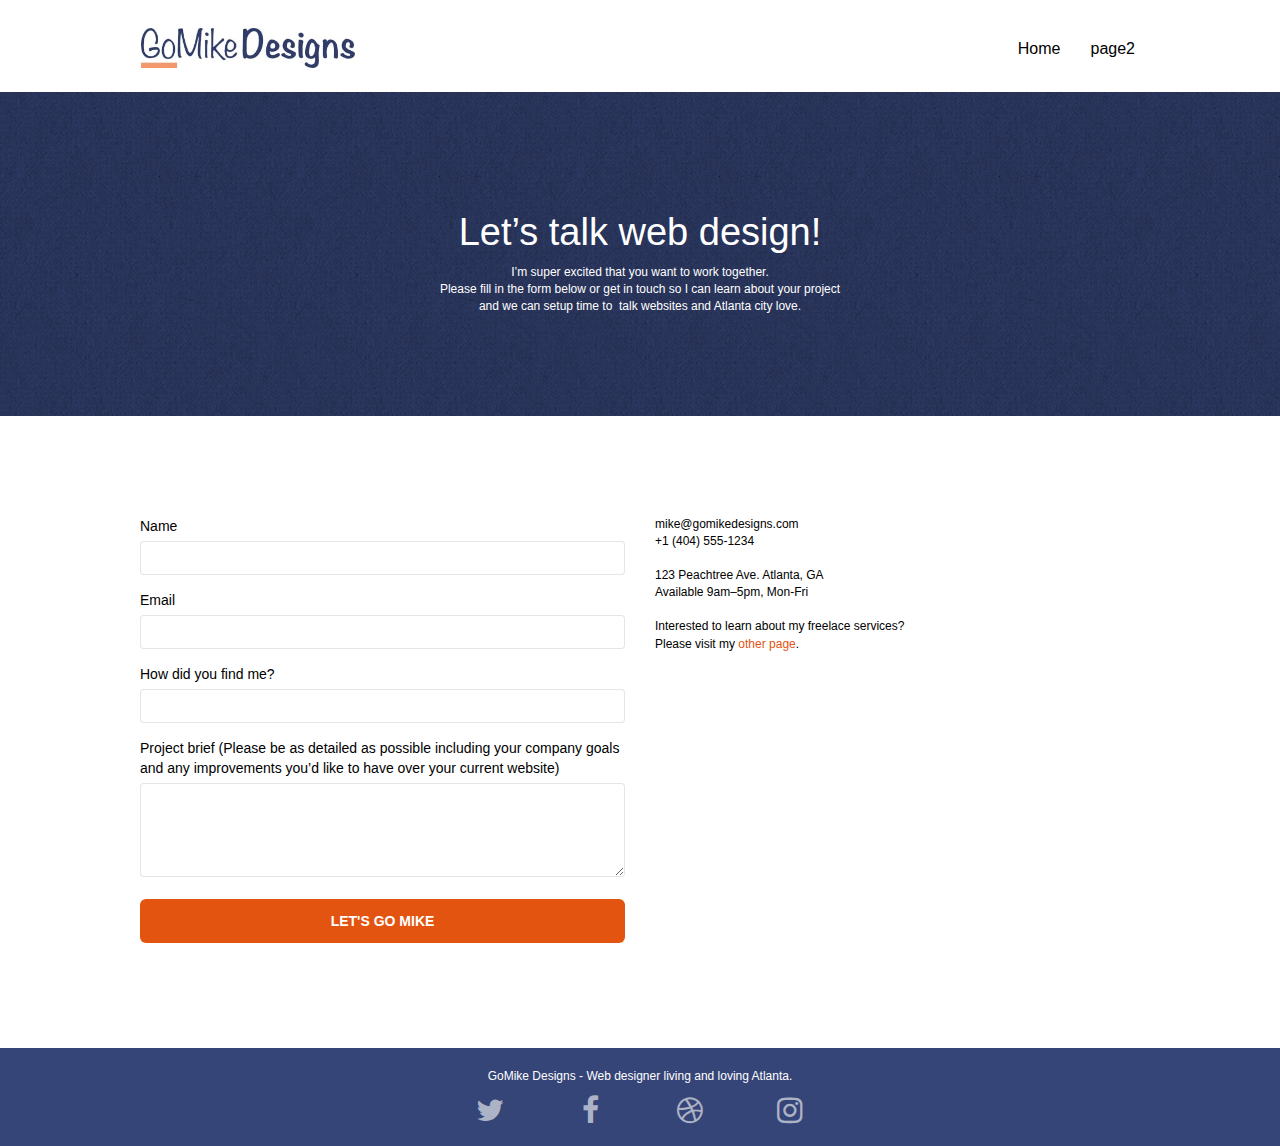
==== commit 9ddc39f8: "fix font color for tangerine" ====
--- a/page2.html
+++ b/page2.html
@@ -7,14 +7,16 @@
     <meta name="viewport" content="width=device-width, initial-scale=1.0, viewport-fit=cover">
     <link rel="shortcut icon" type="image/png" href="favicon.jpg">
     
-	<link rel="stylesheet" type="text/css" href="./css/bootstrap.min.css">
+	<!-- Latest compiled and minified CSS -->
+<link rel="stylesheet" href="https://stackpath.bootstrapcdn.com/bootstrap/3.4.1/css/bootstrap.min.css" integrity="sha384-HSMxcRTRxnN+Bdg0JdbxYKrThecOKuH5zCYotlSAcp1+c8xmyTe9GYg1l9a69psu" crossorigin="anonymous">
 	<link rel="stylesheet" type="text/css" href="./css/style.min.css">
 	<link rel="stylesheet" type="text/css" href="./css/font-awesome.min.css">
 	<link rel="stylesheet" type="text/css" href="./css/et-line.min.css">
 	
     
 	<script src="https://code.jquery.com/jquery-2.2.4.min.js" integrity="sha256-BbhdlvQf/xTY9gja0Dq3HiwQF8LaCRTXxZKRutelT44=" crossorigin="anonymous"></script>
-	<script src="./js/bootstrap.min.js"></script>
+	<!-- Latest compiled and minified JavaScript -->
+<script src="https://stackpath.bootstrapcdn.com/bootstrap/3.4.1/js/bootstrap.min.js" integrity="sha384-aJ21OjlMXNL5UyIl/XNwTMqvzeRMZH2w8c5cRVpzpU8Y5bApTppSuUkhZXN0VxHd" crossorigin="anonymous"></script>
 	<script src="./js/blocs.min.js"></script>
 	<script src="./js/jqBootstrapValidation.min.js"></script>
 	<script src="./js/formHandler.min.js"></script>
--- a/css/style.min.css
+++ b/css/style.min.css
@@ -1 +1 @@
-body{margin:0;padding:0;background:#FFF;overflow-x:hidden;-webkit-font-smoothing:antialiased;-moz-osx-font-smoothing:grayscale}a,button{transition:all .3s ease-in-out;outline:none!important}a:hover{text-decoration:none;cursor:pointer}#page-loading-blocs-notifaction{position:fixed;top:0;bottom:0;width:100%;z-index:100000;background:#FFF url(../img/pageload-spinner.gif) no-repeat center center}.bloc{width:100%;clear:both;background:50% 50% no-repeat;padding:0 50px;-webkit-background-size:cover;-moz-background-size:cover;-o-background-size:cover;background-size:cover;position:relative}.bloc .container{padding-left:0;padding-right:0}.bloc-lg{padding:100px 50px}.bloc-md{padding:50px}.bloc-sm{padding:20px 50px}.bg-center,.bg-l-edge,.bg-r-edge,.bg-t-edge,.bg-b-edge,.bg-tl-edge,.bg-bl-edge,.bg-tr-edge,.bg-br-edge,.bg-repeat{-webkit-background-size:auto!important;-moz-background-size:auto!important;-o-background-size:auto!important;background-size:auto!important}.bg-repeat{background:repeat}.bg-t-edge{background:top no-repeat}.bloc-bg-texture::before{content:"";background-size:2px 2px;position:absolute;top:0;bottom:0;left:0;right:0}.texture-paper::before{background:url(../img/texture-paper.png);background-size:280px 280px}.b-parallax{background-attachment:fixed}.d-bloc{color:rgba(255,255,255,.7)}.d-bloc button:hover{color:rgba(255,255,255,.9)}.d-bloc .icon-round,.d-bloc .icon-square,.d-bloc .icon-rounded,.d-bloc .icon-semi-rounded-a,.d-bloc .icon-semi-rounded-b{border-color:rgba(255,255,255,.9)}.d-bloc .divider-h span{border-color:rgba(255,255,255,.2)}.d-bloc .a-btn,.d-bloc .navbar a,.d-bloc .navbar-brand,.d-bloc a .icon-sm,.d-bloc a .icon-md,.d-bloc a .icon-lg,.d-bloc a .icon-xl,.d-bloc h1 a,.d-bloc h2 a,.d-bloc h3 a,.d-bloc h4 a,.d-bloc h5 a,.d-bloc h6 a,.d-bloc p a{color:rgba(255,255,255,.6)}.d-bloc .a-btn:hover,.d-bloc .navbar a:hover,.d-bloc .navbar-brand:hover,.d-bloc a:hover .icon-sm,.d-bloc a:hover .icon-md,.d-bloc a:hover .icon-lg,.d-bloc a:hover .icon-xl,.d-bloc h1 a:hover,.d-bloc h2 a:hover,.d-bloc h3 a:hover,.d-bloc h4 a:hover,.d-bloc h5 a:hover,.d-bloc h6 a:hover,.d-bloc p a:hover{color:rgba(255,255,255,1)}.d-bloc .navbar-toggle .icon-bar{background:rgba(255,255,255,1)}.d-bloc .btn-wire,.d-bloc .btn-wire:hover{color:rgba(255,255,255,1);border-color:rgba(255,255,255,1)}.d-bloc .panel{color:rgba(0,0,0,.5)}.d-bloc .panel button:hover{color:rgba(0,0,0,.7)}.d-bloc .panel icon{border-color:rgba(0,0,0,.7)}.d-bloc .panel .divider-h span{border-color:rgba(0,0,0,.1)}.d-bloc .panel .a-btn{color:rgba(0,0,0,.6)}.d-bloc .panel .a-btn:hover{color:rgba(0,0,0,1)}.d-bloc .panel .btn-wire,.d-bloc .panel .btn-wire:hover{color:rgba(0,0,0,.7);border-color:rgba(0,0,0,.3)}.d-bloc .panel,.l-bloc{color:rgba(0,0,0,.5)}.d-bloc .panel button:hover,.l-bloc button:hover{color:rgba(0,0,0,.7)}.l-bloc .icon-round,.l-bloc .icon-square,.l-bloc .icon-rounded,.l-bloc .icon-semi-rounded-a,.l-bloc .icon-semi-rounded-b{border-color:rgba(0,0,0,.7)}.d-bloc .panel .divider-h span,.l-bloc .divider-h span{border-color:rgba(0,0,0,.1)}.d-bloc .panel .a-btn,.l-bloc .a-btn,.l-bloc .navbar a,.l-bloc .navbar-brand,.l-bloc a .icon-sm,.l-bloc a .icon-md,.l-bloc a .icon-lg,.l-bloc a .icon-xl,.l-bloc h1 a,.l-bloc h2 a,.l-bloc h3 a,.l-bloc h4 a,.l-bloc h5 a,.l-bloc h6 a,.l-bloc p a{color:#000}.d-bloc .panel .a-btn:hover,.l-bloc .a-btn:hover,.l-bloc .navbar a:hover,.l-bloc .navbar-brand:hover,.l-bloc a:hover .icon-sm,.l-bloc a:hover .icon-md,.l-bloc a:hover .icon-lg,.l-bloc a:hover .icon-xl,.l-bloc h1 a:hover,.l-bloc h2 a:hover,.l-bloc h3 a:hover,.l-bloc h4 a:hover,.l-bloc h5 a:hover,.l-bloc h6 a:hover,.l-bloc p a:hover{color:rgba(0,0,0,1)}.l-bloc .navbar-toggle .icon-bar{color:rgba(0,0,0,.6)}.d-bloc .panel .btn-wire,.d-bloc .panel .btn-wire:hover,.l-bloc .btn-wire,.l-bloc .btn-wire:hover{color:rgba(0,0,0,.7);border-color:rgba(0,0,0,.3)}.voffset{margin-top:30px}.voffset-lg{margin-top:80px}.row-no-gutters{margin-right:0;margin-left:0}.row.row-no-gutters>[class^="col-"],.row.row-no-gutters>[class*=" col-"]{padding-right:0;padding-left:0}#bloc-2-services p{font-size:11px}.navbar{margin-bottom:0;z-index:1}.navbar-brand{height:auto;padding:3px 15px;font-size:25px;font-weight:400;font-weight:600;line-height:44px}.navbar-brand img{max-height:200px;margin:0 5px 0 0;display:inline}.navbar-brand img[src$=svg]{min-width:100px}.nav-center .navbar-brand img{margin:0}.navbar .nav{padding-top:2px;margin-right:-16px;float:right;z-index:1}.nav>li{float:left;margin-top:4px;font-size:16px}.navbar-nav .open .dropdown-menu>li>a{text-align:inherit}.nav>li a:hover,.nav>li a:focus{background:transparent}.navbar-toggle{margin:10px 10px 0 0;border:0}.navbar-toggle:hover{background:transparent!important}.navbar-toggle .icon-bar{background-color:rgba(0,0,0,.5);width:26px}.nav-invert .navbar .nav{float:left}.nav-invert .navbar-header,.nav-invert .navbar-brand{float:right;position:relative;z-index:2}@media (min-width:768px){.site-navigation{position:absolute;top:50%;right:20px;transform:translate(0,-50%);-webkit-transform:translateY(-50%)}.nav>li .dropdown-menu a,.nav>li .dropdown-menu a:hover{color:#484848}.nav-invert .site-navigation{left:0;right:0}.nav-center{text-align:center}.nav-center .navbar-header{width:100%}.nav-center .navbar-header,.nav-center .navbar-brand,.nav-center .nav>li{float:none;display:inline-block}.nav-center .site-navigation{position:relative;width:100%;right:0;margin-right:0;margin-top:20px}.nav-center.mini-nav .navbar-toggle{float:none;margin:10px auto 0}}.nav>li>.dropdown a{background:none!important;display:block;padding:14px 15px}nav .caret{margin:0 5px}.dropdown-menu .dropdown-menu{top:-8px;left:100%}.dropdown-menu .dropmenu-flow-right{top:100%;left:0;margin-left:-1px;border-top-left-radius:0;border-top-right-radius:0}.dropdown-menu .dropdown span{border:4px solid #000;border-top-color:transparent;border-right-color:transparent;border-bottom-color:transparent;margin:6px -5px 0 0!important;float:right}.mg-md{margin-top:10px;margin-bottom:20px}.mg-lg{margin-top:10px;margin-bottom:40px}.btn{margin:0 5px 5px 0}.btn.pull-right{margin:0 0 5px 5px}.btn-d,.btn-d:hover,.btn-d:focus{color:#FFF;background:rgba(0,0,0,.3)}button{outline:none!important}.btn-rd{border-radius:40px}.btn-clean{border:1px solid rgba(0,0,0,.08);border-bottom-color:rgba(0,0,0,.1);text-shadow:0 1px 0 rgba(0,0,1,.1);box-shadow:0 1px 3px rgba(0,0,1,.25),inset 0 1px 0 0 rgba(255,255,255,.15)}.icon-md{font-size:30px!important}.icon-lg{font-size:60px!important}.sm-shadow{text-shadow:0 1px 2px rgba(0,0,0,.3)}.panel-sq,.panel-sq .panel-heading,.panel-sq .panel-footer{border-radius:0}.panel-rd{border-radius:30px}.panel-rd .panel-heading{border-radius:29px 29px 0 0}.panel-rd .panel-footer{border-radius:0 0 29px 29px}.form-control{border-color:rgba(0,0,0,.1);box-shadow:none}.scrollToTop{width:40px;height:40px;position:fixed;bottom:20px;right:20px;opacity:0;z-index:500;transition:all .3s ease-in-out}.scrollToTop span{margin-top:6px}.showScrollTop{font-size:14px;opacity:1}a[data-lightbox]{position:relative;display:block;text-align:center}a[data-lightbox]:hover::before{content:"+";font-family:"HelveticaNeue-Light","Helvetica Neue Light","Helvetica Neue",Helvetica,Arial;font-size:32px;width:50px;height:50px;margin-left:-25px;border-radius:50%;background:rgba(0,0,0,.6);color:#FFF;font-weight:100;z-index:1;position:absolute;top:50%;transform:translateY(-50%);-webkit-transform:translateY(-50%)}a[data-lightbox]:hover img{opacity:.6;-webkit-animation-fill-mode:none;animation-fill-mode:none}#lightbox-modal{display:flex;align-items:center}#lightbox-modal .modal-dialog{width:90%;max-width:900px;margin:0 auto 0}#lightbox-modal .modal-dialog img{max-height:90vh;margin:0 auto}.lightbox-caption{padding:20px;color:#FFF;background:rgba(0,0,0,.5);position:absolute;left:15px;right:15px;bottom:5px}.close-lightbox{color:#FFF;font-size:30px;position:absolute;top:20px;right:20px;z-index:20;background:rgba(0,0,0,.5);border:none;line-height:30px;padding:0 9px 5px;opacity:.3}.close-lightbox:hover,.next-lightbox:hover,.prev-lightbox:hover{opacity:1;color:#FFF}.next-lightbox,.prev-lightbox{font-size:20px;color:rgba(255,255,255,.9);background:rgba(0,0,0,.5);transition:all .2s ease-in-out;position:absolute;top:45%;z-index:1;opacity:.4}.next-lightbox{padding:6px 8px 1px 13px;right:25px}.prev-lightbox{padding:6px 13px 1px 10px;left:25px}.snapshot-lb .modal-body{padding-bottom:45px}.snapshot-lb .lightbox-caption{padding:0;color:rgba(0,0,0,.5);background:none}h1,h2,h3,h4,h5,h6,p,label,.btn,a{font-family:"helvetica";font-weight:400;color:#000}label{color:#000}.container{max-width:1000px}.hero-bloc-text{font-size:38px}.hero-bloc-text-sub{font-size:36px}.statement-bloc-text{line-height:26px;font-style:italic;font-size:20px;text-align:center;font-weight:lighter;max-width:520px;margin:auto auto auto auto}p{font-size:12px}.tight-width-whitespace{max-width:600px;margin:auto auto auto auto}.h1{font-size:20px;font-family:"Open Sans"}.cta-hero{margin-top:22px;color:#FFFFFF!important;text-transform:uppercase;padding:12px 28px 12px 28px;font-size:1em;font-weight:700}.social{max-width:400px;margin:auto auto auto auto}h2{font-size:22px;line-height:1.4em}h3{font-size:15px;text-transform:uppercase;font-weight:700;color:#333333!important}.med-width-whitespace{max-width:800px;margin:auto auto auto auto;box-shadow:0 0 0 #000}h1{color:#333333!important}h4{color:#333333!important}.icons{margin-bottom:14px;margin-top:24px}.white{color:#FFFFFF!important}.portfolio-thumb{margin-bottom:24px}.portfolio-row{margin-bottom:44px;margin-top:50px}.avatar{box-shadow:0 4px 9px rgba(0,0,0,.3)}.black-background{background-color:rgba(35,31,32,.7);padding:40px 40px 40px 40px}.bold-link{font-weight:900;text-decoration:underline!important}.service-header{font-size:15px;font-weight:700;text-transform:uppercase}.bgc-white{background-color:#FFF}.bgc-dark-slate-blue{background-color:#364577;color:#fff}.bgc-dark-slate-blue a{color:#fff}.bgc-atomic-tangerine{background-color:#F3976C}.tc-white{color:white!important}.btn-atomic-tangerine{background:#F3976C;color:#FFFFFF!important}.btn-atomic-tangerine:hover{background:#c27956!important;color:#FFFFFF!important}.ltc-white{color:#FFFFFF!important}.ltc-white:hover{color:#cccccc!important}.ltc-atomic-tangerine{color:#F3976C!important}.ltc-atomic-tangerine:hover{color:#c27956!important}.icon-dark-slate-blue{color:#364577!important;border-color:#364577!important}.bg-dots-bg{background-image:url(../img/dots-bg.png)}.bg-lines-h2-bg{background-image:url(../img/lines-h2-bg.png)}.bg-atlanta-20made-20sign{background-image:url(../img/atlanta-made-sign.jpg)}.bg-atlanta-20made-20sign-20orange{background-image:url(../img/atlanta-made-sign-orange.jpg)}@media (max-width:1024px){.bloc{padding-left:20px;padding-right:20px}.bloc.full-width-bloc,.bloc-tile-2.full-width-bloc .container,.bloc-tile-3.full-width-bloc .container,.bloc-tile-4.full-width-bloc .container{padding-left:0;padding-right:0}}@media (max-width:992px) and (min-width:768px){.navbar .nav{max-width:80%}.nav-center.navbar .nav{max-width:100%}}@media only screen and (min-device-width:768px) and (max-device-width:1024px) and (orientation:landscape){.b-parallax{background-attachment:scroll}}@media only screen and (min-device-width:1024px) and (max-device-width:1366px) and (-webkit-min-device-pixel-ratio:1.5){.b-parallax{background-attachment:scroll}}@media (max-width:991px){.container{width:100%}.b-parallax{background-attachment:scroll}.page-container,#hero-bloc{overflow-x:hidden;position:relative}.bloc{padding-left:constant(safe-area-inset-left);padding-right:constant(safe-area-inset-right)}.bloc-group,.bloc-group .bloc{display:block;width:100%}.bloc-fill-screen .fill-bloc-top-edge,.bloc-fill-screen .fill-bloc-bottom-edge{padding:0 20px;padding-left:constant(safe-area-inset-left);padding-right:constant(safe-area-inset-right)}}@media (max-width:767px){.page-container{overflow-x:hidden;position:relative}h1,h2,h3,h4,h5,h6,p,#disqus_thread{padding-left:10px!important;padding-right:10px!important}.b-parallax{background-attachment:scroll}.navbar .nav{padding-top:0;border-top:1px solid rgba(0,0,0,.2);float:none!important}.navbar.row{margin-left:0;margin-right:0}.site-navigation{position:inherit;transform:none;-webkit-transform:none;-ms-transform:none}.nav>li{margin-top:0;border-bottom:1px solid rgba(0,0,0,.1);background:rgba(0,0,0,.05);text-align:left;padding-left:15px;width:100%}.nav>li:hover{background:rgba(0,0,0,.08)}.dropdown .dropdown a .caret{float:none;margin:5px 0 0 10px!important;border:4px solid #000;border-bottom-color:transparent;border-right-color:transparent;border-left-color:transparent}#hero-bloc .navbar .nav{background:rgba(0,0,0,.8)}#hero-bloc .navbar .nav a{color:rgba(255,255,255,.6)}.hero{padding:50px 0}.hero-nav{left:-1px;right:-1px}.navbar-collapse{padding:0;overflow-x:hidden;-webkit-box-shadow:none;box-shadow:none}.navbar-brand img{max-height:40px;width:auto}.nav-invert .navbar-header{float:none;width:100%}.nav-invert .navbar-toggle{float:left;margin-left:10px}.bloc{padding-left:0;padding-right:0}.bloc-xxl,.bloc-xl,.bloc-lg{padding:40px 0}.bloc-sm,.bloc-md{padding-left:0;padding-right:0}.bloc-tile-2 .container,.bloc-tile-3 .container,.bloc-tile-4 .container,.bloc-fill-screen .fill-bloc-top-edge,.bloc-fill-screen .fill-bloc-bottom-edge{padding-left:0;padding-right:0}.a-block{padding:0 10px}.btn-dwn{display:none}.voffset{margin-top:5px}.voffset-md{margin-top:20px}.voffset-lg{margin-top:30px}form{padding:5px}.close-lightbox{display:inline-block}.blocsapp-device-iphone5{background-size:216px 425px;padding-top:60px;width:216px;height:425px}.blocsapp-device-iphone5 img{width:180px;height:320px}}@media (max-width:400px){.bloc{padding-left:0;padding-right:0}}@media (max-width:767px){.bloc-mob-center-text{text-align:center}}+body{margin:0;padding:0;background:#FFF;overflow-x:hidden;-webkit-font-smoothing:antialiased;-moz-osx-font-smoothing:grayscale}a,button{transition:all .3s ease-in-out;outline:none!important}a:hover{text-decoration:none;cursor:pointer}#page-loading-blocs-notifaction{position:fixed;top:0;bottom:0;width:100%;z-index:100000;background:#FFF url(../img/pageload-spinner.gif) no-repeat center center}.bloc{width:100%;clear:both;background:50% 50% no-repeat;padding:0 50px;-webkit-background-size:cover;-moz-background-size:cover;-o-background-size:cover;background-size:cover;position:relative}.bloc .container{padding-left:0;padding-right:0}.bloc-lg{padding:100px 50px}.bloc-md{padding:50px}.bloc-sm{padding:20px 50px}.bg-center,.bg-l-edge,.bg-r-edge,.bg-t-edge,.bg-b-edge,.bg-tl-edge,.bg-bl-edge,.bg-tr-edge,.bg-br-edge,.bg-repeat{-webkit-background-size:auto!important;-moz-background-size:auto!important;-o-background-size:auto!important;background-size:auto!important}.bg-repeat{background:repeat}.bg-t-edge{background:top no-repeat}.bloc-bg-texture::before{content:"";background-size:2px 2px;position:absolute;top:0;bottom:0;left:0;right:0}.texture-paper::before{background:url(../img/texture-paper.png);background-size:280px 280px}.b-parallax{background-attachment:fixed}.d-bloc{color:rgba(255,255,255,.7)}.d-bloc button:hover{color:rgba(255,255,255,.9)}.d-bloc .icon-round,.d-bloc .icon-square,.d-bloc .icon-rounded,.d-bloc .icon-semi-rounded-a,.d-bloc .icon-semi-rounded-b{border-color:rgba(255,255,255,.9)}.d-bloc .divider-h span{border-color:rgba(255,255,255,.2)}.d-bloc .a-btn,.d-bloc .navbar a,.d-bloc .navbar-brand,.d-bloc a .icon-sm,.d-bloc a .icon-md,.d-bloc a .icon-lg,.d-bloc a .icon-xl,.d-bloc h1 a,.d-bloc h2 a,.d-bloc h3 a,.d-bloc h4 a,.d-bloc h5 a,.d-bloc h6 a,.d-bloc p a{color:rgba(255,255,255,.6)}.d-bloc .a-btn:hover,.d-bloc .navbar a:hover,.d-bloc .navbar-brand:hover,.d-bloc a:hover .icon-sm,.d-bloc a:hover .icon-md,.d-bloc a:hover .icon-lg,.d-bloc a:hover .icon-xl,.d-bloc h1 a:hover,.d-bloc h2 a:hover,.d-bloc h3 a:hover,.d-bloc h4 a:hover,.d-bloc h5 a:hover,.d-bloc h6 a:hover,.d-bloc p a:hover{color:rgba(255,255,255,1)}.d-bloc .navbar-toggle .icon-bar{background:rgba(255,255,255,1)}.d-bloc .btn-wire,.d-bloc .btn-wire:hover{color:rgba(255,255,255,1);border-color:rgba(255,255,255,1)}.d-bloc .panel{color:rgba(0,0,0,.5)}.d-bloc .panel button:hover{color:rgba(0,0,0,.7)}.d-bloc .panel icon{border-color:rgba(0,0,0,.7)}.d-bloc .panel .divider-h span{border-color:rgba(0,0,0,.1)}.d-bloc .panel .a-btn{color:rgba(0,0,0,.6)}.d-bloc .panel .a-btn:hover{color:rgba(0,0,0,1)}.d-bloc .panel .btn-wire,.d-bloc .panel .btn-wire:hover{color:rgba(0,0,0,.7);border-color:rgba(0,0,0,.3)}.d-bloc .panel,.l-bloc{color:rgba(0,0,0,.5)}.d-bloc .panel button:hover,.l-bloc button:hover{color:rgba(0,0,0,.7)}.l-bloc .icon-round,.l-bloc .icon-square,.l-bloc .icon-rounded,.l-bloc .icon-semi-rounded-a,.l-bloc .icon-semi-rounded-b{border-color:rgba(0,0,0,.7)}.d-bloc .panel .divider-h span,.l-bloc .divider-h span{border-color:rgba(0,0,0,.1)}.d-bloc .panel .a-btn,.l-bloc .a-btn,.l-bloc .navbar a,.l-bloc .navbar-brand,.l-bloc a .icon-sm,.l-bloc a .icon-md,.l-bloc a .icon-lg,.l-bloc a .icon-xl,.l-bloc h1 a,.l-bloc h2 a,.l-bloc h3 a,.l-bloc h4 a,.l-bloc h5 a,.l-bloc h6 a,.l-bloc p a{color:#000}.d-bloc .panel .a-btn:hover,.l-bloc .a-btn:hover,.l-bloc .navbar a:hover,.l-bloc .navbar-brand:hover,.l-bloc a:hover .icon-sm,.l-bloc a:hover .icon-md,.l-bloc a:hover .icon-lg,.l-bloc a:hover .icon-xl,.l-bloc h1 a:hover,.l-bloc h2 a:hover,.l-bloc h3 a:hover,.l-bloc h4 a:hover,.l-bloc h5 a:hover,.l-bloc h6 a:hover,.l-bloc p a:hover{color:rgba(0,0,0,1)}.l-bloc .navbar-toggle .icon-bar{color:rgba(0,0,0,.6)}.d-bloc .panel .btn-wire,.d-bloc .panel .btn-wire:hover,.l-bloc .btn-wire,.l-bloc .btn-wire:hover{color:rgba(0,0,0,.7);border-color:rgba(0,0,0,.3)}.voffset{margin-top:30px}.voffset-lg{margin-top:80px}.row-no-gutters{margin-right:0;margin-left:0}.row.row-no-gutters>[class^="col-"],.row.row-no-gutters>[class*=" col-"]{padding-right:0;padding-left:0}#bloc-2-services p{font-size:11px}.navbar{margin-bottom:0;z-index:1}.navbar-brand{height:auto;padding:3px 15px;font-size:25px;font-weight:400;font-weight:600;line-height:44px}.navbar-brand img{max-height:200px;margin:0 5px 0 0;display:inline}.navbar-brand img[src$=svg]{min-width:100px}.nav-center .navbar-brand img{margin:0}.navbar .nav{padding-top:2px;margin-right:-16px;float:right;z-index:1}.nav>li{float:left;margin-top:4px;font-size:16px}.navbar-nav .open .dropdown-menu>li>a{text-align:inherit}.nav>li a:hover,.nav>li a:focus{background:transparent}.navbar-toggle{margin:10px 10px 0 0;border:0}.navbar-toggle:hover{background:transparent!important}.navbar-toggle .icon-bar{background-color:rgba(0,0,0,.5);width:26px}.nav-invert .navbar .nav{float:left}.nav-invert .navbar-header,.nav-invert .navbar-brand{float:right;position:relative;z-index:2}@media (min-width:768px){.site-navigation{position:absolute;top:50%;right:20px;transform:translate(0,-50%);-webkit-transform:translateY(-50%)}.nav>li .dropdown-menu a,.nav>li .dropdown-menu a:hover{color:#484848}.nav-invert .site-navigation{left:0;right:0}.nav-center{text-align:center}.nav-center .navbar-header{width:100%}.nav-center .navbar-header,.nav-center .navbar-brand,.nav-center .nav>li{float:none;display:inline-block}.nav-center .site-navigation{position:relative;width:100%;right:0;margin-right:0;margin-top:20px}.nav-center.mini-nav .navbar-toggle{float:none;margin:10px auto 0}}.nav>li>.dropdown a{background:none!important;display:block;padding:14px 15px}nav .caret{margin:0 5px}.dropdown-menu .dropdown-menu{top:-8px;left:100%}.dropdown-menu .dropmenu-flow-right{top:100%;left:0;margin-left:-1px;border-top-left-radius:0;border-top-right-radius:0}.dropdown-menu .dropdown span{border:4px solid #000;border-top-color:transparent;border-right-color:transparent;border-bottom-color:transparent;margin:6px -5px 0 0!important;float:right}.mg-md{margin-top:10px;margin-bottom:20px}.mg-lg{margin-top:10px;margin-bottom:40px}.btn{margin:0 5px 5px 0}.btn.pull-right{margin:0 0 5px 5px}.btn-d,.btn-d:hover,.btn-d:focus{color:#FFF;background:rgba(0,0,0,.3)}button{outline:none!important}.btn-rd{border-radius:40px}.btn-clean{border:1px solid rgba(0,0,0,.08);border-bottom-color:rgba(0,0,0,.1);text-shadow:0 1px 0 rgba(0,0,1,.1);box-shadow:0 1px 3px rgba(0,0,1,.25),inset 0 1px 0 0 rgba(255,255,255,.15)}.icon-md{font-size:30px!important}.icon-lg{font-size:60px!important}.sm-shadow{text-shadow:0 1px 2px rgba(0,0,0,.3)}.panel-sq,.panel-sq .panel-heading,.panel-sq .panel-footer{border-radius:0}.panel-rd{border-radius:30px}.panel-rd .panel-heading{border-radius:29px 29px 0 0}.panel-rd .panel-footer{border-radius:0 0 29px 29px}.form-control{border-color:rgba(0,0,0,.1);box-shadow:none}.scrollToTop{width:40px;height:40px;position:fixed;bottom:20px;right:20px;opacity:0;z-index:500;transition:all .3s ease-in-out}.scrollToTop span{margin-top:6px}.showScrollTop{font-size:14px;opacity:1}a[data-lightbox]{position:relative;display:block;text-align:center}a[data-lightbox]:hover::before{content:"+";font-family:"HelveticaNeue-Light","Helvetica Neue Light","Helvetica Neue",Helvetica,Arial;font-size:32px;width:50px;height:50px;margin-left:-25px;border-radius:50%;background:rgba(0,0,0,.6);color:#FFF;font-weight:100;z-index:1;position:absolute;top:50%;transform:translateY(-50%);-webkit-transform:translateY(-50%)}a[data-lightbox]:hover img{opacity:.6;-webkit-animation-fill-mode:none;animation-fill-mode:none}#lightbox-modal{display:flex;align-items:center}#lightbox-modal .modal-dialog{width:90%;max-width:900px;margin:0 auto 0}#lightbox-modal .modal-dialog img{max-height:90vh;margin:0 auto}.lightbox-caption{padding:20px;color:#FFF;background:rgba(0,0,0,.5);position:absolute;left:15px;right:15px;bottom:5px}.close-lightbox{color:#FFF;font-size:30px;position:absolute;top:20px;right:20px;z-index:20;background:rgba(0,0,0,.5);border:none;line-height:30px;padding:0 9px 5px;opacity:.3}.close-lightbox:hover,.next-lightbox:hover,.prev-lightbox:hover{opacity:1;color:#FFF}.next-lightbox,.prev-lightbox{font-size:20px;color:rgba(255,255,255,.9);background:rgba(0,0,0,.5);transition:all .2s ease-in-out;position:absolute;top:45%;z-index:1;opacity:.4}.next-lightbox{padding:6px 8px 1px 13px;right:25px}.prev-lightbox{padding:6px 13px 1px 10px;left:25px}.snapshot-lb .modal-body{padding-bottom:45px}.snapshot-lb .lightbox-caption{padding:0;color:rgba(0,0,0,.5);background:none}h1,h2,h3,h4,h5,h6,p,label,.btn,a{font-family:"helvetica";font-weight:400;color:#000}label{color:#000}.container{max-width:1000px}.hero-bloc-text{font-size:38px}.hero-bloc-text-sub{font-size:36px}.statement-bloc-text{line-height:26px;font-style:italic;font-size:20px;text-align:center;font-weight:lighter;max-width:520px;margin:auto auto auto auto}p{font-size:12px}.tight-width-whitespace{max-width:600px;margin:auto auto auto auto}.h1{font-size:20px;font-family:"Open Sans"}.cta-hero{margin-top:22px;color:#FFFFFF!important;text-transform:uppercase;padding:12px 28px 12px 28px;font-size:1em;font-weight:700}.social{max-width:400px;margin:auto auto auto auto}h2{font-size:22px;line-height:1.4em}h3{font-size:15px;text-transform:uppercase;font-weight:700;color:#333333!important}.med-width-whitespace{max-width:800px;margin:auto auto auto auto;box-shadow:0 0 0 #000}h1{color:#333333!important}h4{color:#333333!important}.icons{margin-bottom:14px;margin-top:24px}.white{color:#FFFFFF!important}.portfolio-thumb{margin-bottom:24px}.portfolio-row{margin-bottom:44px;margin-top:50px}.avatar{box-shadow:0 4px 9px rgba(0,0,0,.3)}.black-background{background-color:rgba(35,31,32,.7);padding:40px 40px 40px 40px}.bold-link{font-weight:900;text-decoration:underline!important}.service-header{font-size:15px;font-weight:700;text-transform:uppercase}.bgc-white{background-color:#FFF}.bgc-dark-slate-blue{background-color:#364577;color:#fff}.bgc-dark-slate-blue a{color:#fff}.bgc-atomic-tangerine{background-color:#E45411}.tc-white{color:white!important}.btn-atomic-tangerine{background:#E45411;color:#FFFFFF!important}.btn-atomic-tangerine:hover{background:#c27956!important;color:#FFFFFF!important}.ltc-white{color:#FFFFFF!important}.ltc-white:hover{color:#cccccc!important}.ltc-atomic-tangerine{color:#E45411!important}.ltc-atomic-tangerine:hover{color:#c27956!important}.icon-dark-slate-blue{color:#364577!important;border-color:#364577!important}.bg-dots-bg{background-image:url(../img/dots-bg.png)}.bg-lines-h2-bg{background-image:url(../img/lines-h2-bg.png)}.bg-atlanta-20made-20sign{background-image:url(../img/atlanta-made-sign.jpg)}.bg-atlanta-20made-20sign-20orange{background-image:url(../img/atlanta-made-sign-orange.jpg)}@media (max-width:1024px){.bloc{padding-left:20px;padding-right:20px}.bloc.full-width-bloc,.bloc-tile-2.full-width-bloc .container,.bloc-tile-3.full-width-bloc .container,.bloc-tile-4.full-width-bloc .container{padding-left:0;padding-right:0}}@media (max-width:992px) and (min-width:768px){.navbar .nav{max-width:80%}.nav-center.navbar .nav{max-width:100%}}@media only screen and (min-device-width:768px) and (max-device-width:1024px) and (orientation:landscape){.b-parallax{background-attachment:scroll}}@media only screen and (min-device-width:1024px) and (max-device-width:1366px) and (-webkit-min-device-pixel-ratio:1.5){.b-parallax{background-attachment:scroll}}@media (max-width:991px){.container{width:100%}.b-parallax{background-attachment:scroll}.page-container,#hero-bloc{overflow-x:hidden;position:relative}.bloc{padding-left:constant(safe-area-inset-left);padding-right:constant(safe-area-inset-right)}.bloc-group,.bloc-group .bloc{display:block;width:100%}.bloc-fill-screen .fill-bloc-top-edge,.bloc-fill-screen .fill-bloc-bottom-edge{padding:0 20px;padding-left:constant(safe-area-inset-left);padding-right:constant(safe-area-inset-right)}}@media (max-width:767px){.page-container{overflow-x:hidden;position:relative}h1,h2,h3,h4,h5,h6,p,#disqus_thread{padding-left:10px!important;padding-right:10px!important}.b-parallax{background-attachment:scroll}.navbar .nav{padding-top:0;border-top:1px solid rgba(0,0,0,.2);float:none!important}.navbar.row{margin-left:0;margin-right:0}.site-navigation{position:inherit;transform:none;-webkit-transform:none;-ms-transform:none}.nav>li{margin-top:0;border-bottom:1px solid rgba(0,0,0,.1);background:rgba(0,0,0,.05);text-align:left;padding-left:15px;width:100%}.nav>li:hover{background:rgba(0,0,0,.08)}.dropdown .dropdown a .caret{float:none;margin:5px 0 0 10px!important;border:4px solid #000;border-bottom-color:transparent;border-right-color:transparent;border-left-color:transparent}#hero-bloc .navbar .nav{background:rgba(0,0,0,.8)}#hero-bloc .navbar .nav a{color:rgba(255,255,255,.6)}.hero{padding:50px 0}.hero-nav{left:-1px;right:-1px}.navbar-collapse{padding:0;overflow-x:hidden;-webkit-box-shadow:none;box-shadow:none}.navbar-brand img{max-height:40px;width:auto}.nav-invert .navbar-header{float:none;width:100%}.nav-invert .navbar-toggle{float:left;margin-left:10px}.bloc{padding-left:0;padding-right:0}.bloc-xxl,.bloc-xl,.bloc-lg{padding:40px 0}.bloc-sm,.bloc-md{padding-left:0;padding-right:0}.bloc-tile-2 .container,.bloc-tile-3 .container,.bloc-tile-4 .container,.bloc-fill-screen .fill-bloc-top-edge,.bloc-fill-screen .fill-bloc-bottom-edge{padding-left:0;padding-right:0}.a-block{padding:0 10px}.btn-dwn{display:none}.voffset{margin-top:5px}.voffset-md{margin-top:20px}.voffset-lg{margin-top:30px}form{padding:5px}.close-lightbox{display:inline-block}.blocsapp-device-iphone5{background-size:216px 425px;padding-top:60px;width:216px;height:425px}.blocsapp-device-iphone5 img{width:180px;height:320px}}@media (max-width:400px){.bloc{padding-left:0;padding-right:0}}@media (max-width:767px){.bloc-mob-center-text{text-align:center}}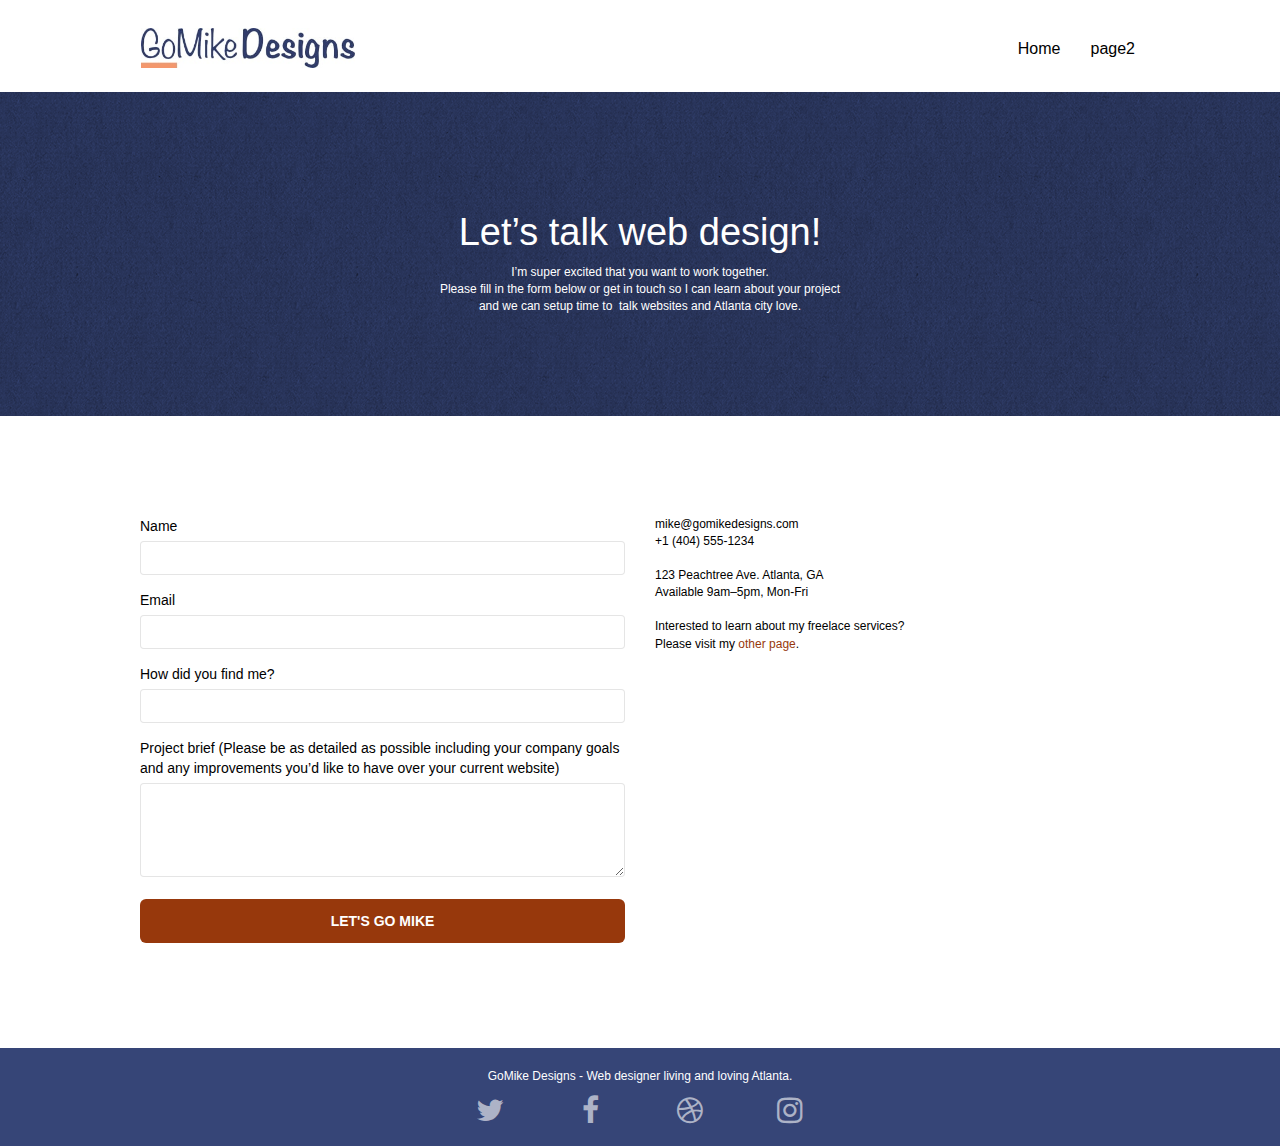
==== commit 1a77dbcf: "fix script tags for page 2" ====
--- a/page2.html
+++ b/page2.html
@@ -8,15 +8,15 @@
     <link rel="shortcut icon" type="image/png" href="favicon.jpg">
     
 	<!-- Latest compiled and minified CSS -->
-<link rel="stylesheet" href="https://stackpath.bootstrapcdn.com/bootstrap/3.4.1/css/bootstrap.min.css" integrity="sha384-HSMxcRTRxnN+Bdg0JdbxYKrThecOKuH5zCYotlSAcp1+c8xmyTe9GYg1l9a69psu" crossorigin="anonymous">
+	<link rel="stylesheet" href="https://stackpath.bootstrapcdn.com/bootstrap/3.4.1/css/bootstrap.min.css" integrity="sha384-HSMxcRTRxnN+Bdg0JdbxYKrThecOKuH5zCYotlSAcp1+c8xmyTe9GYg1l9a69psu" crossorigin="anonymous">
 	<link rel="stylesheet" type="text/css" href="./css/style.min.css">
 	<link rel="stylesheet" type="text/css" href="./css/font-awesome.min.css">
 	<link rel="stylesheet" type="text/css" href="./css/et-line.min.css">
 	
     
-	<script src="https://code.jquery.com/jquery-2.2.4.min.js" integrity="sha256-BbhdlvQf/xTY9gja0Dq3HiwQF8LaCRTXxZKRutelT44=" crossorigin="anonymous"></script>
+	<script src="https://code.jquery.com/jquery-2.2.4.min.js" integrity="sha256-BbhdlvQf/xTY9gja0Dq3HiwQF8LaCRTXxZKRutelT44=" crossorigin="anonymous" defer></script>
 	<!-- Latest compiled and minified JavaScript -->
-<script src="https://stackpath.bootstrapcdn.com/bootstrap/3.4.1/js/bootstrap.min.js" integrity="sha384-aJ21OjlMXNL5UyIl/XNwTMqvzeRMZH2w8c5cRVpzpU8Y5bApTppSuUkhZXN0VxHd" crossorigin="anonymous"></script>
+	<script src="https://stackpath.bootstrapcdn.com/bootstrap/3.4.1/js/bootstrap.min.js" integrity="sha384-aJ21OjlMXNL5UyIl/XNwTMqvzeRMZH2w8c5cRVpzpU8Y5bApTppSuUkhZXN0VxHd" crossorigin="anonymous" defer></script>
 	<script src="./js/blocs.min.js"></script>
 	<script src="./js/jqBootstrapValidation.min.js"></script>
 	<script src="./js/formHandler.min.js"></script>
--- a/css/style.min.css
+++ b/css/style.min.css
@@ -1 +1 @@
-body{margin:0;padding:0;background:#FFF;overflow-x:hidden;-webkit-font-smoothing:antialiased;-moz-osx-font-smoothing:grayscale}a,button{transition:all .3s ease-in-out;outline:none!important}a:hover{text-decoration:none;cursor:pointer}#page-loading-blocs-notifaction{position:fixed;top:0;bottom:0;width:100%;z-index:100000;background:#FFF url(../img/pageload-spinner.gif) no-repeat center center}.bloc{width:100%;clear:both;background:50% 50% no-repeat;padding:0 50px;-webkit-background-size:cover;-moz-background-size:cover;-o-background-size:cover;background-size:cover;position:relative}.bloc .container{padding-left:0;padding-right:0}.bloc-lg{padding:100px 50px}.bloc-md{padding:50px}.bloc-sm{padding:20px 50px}.bg-center,.bg-l-edge,.bg-r-edge,.bg-t-edge,.bg-b-edge,.bg-tl-edge,.bg-bl-edge,.bg-tr-edge,.bg-br-edge,.bg-repeat{-webkit-background-size:auto!important;-moz-background-size:auto!important;-o-background-size:auto!important;background-size:auto!important}.bg-repeat{background:repeat}.bg-t-edge{background:top no-repeat}.bloc-bg-texture::before{content:"";background-size:2px 2px;position:absolute;top:0;bottom:0;left:0;right:0}.texture-paper::before{background:url(../img/texture-paper.png);background-size:280px 280px}.b-parallax{background-attachment:fixed}.d-bloc{color:rgba(255,255,255,.7)}.d-bloc button:hover{color:rgba(255,255,255,.9)}.d-bloc .icon-round,.d-bloc .icon-square,.d-bloc .icon-rounded,.d-bloc .icon-semi-rounded-a,.d-bloc .icon-semi-rounded-b{border-color:rgba(255,255,255,.9)}.d-bloc .divider-h span{border-color:rgba(255,255,255,.2)}.d-bloc .a-btn,.d-bloc .navbar a,.d-bloc .navbar-brand,.d-bloc a .icon-sm,.d-bloc a .icon-md,.d-bloc a .icon-lg,.d-bloc a .icon-xl,.d-bloc h1 a,.d-bloc h2 a,.d-bloc h3 a,.d-bloc h4 a,.d-bloc h5 a,.d-bloc h6 a,.d-bloc p a{color:rgba(255,255,255,.6)}.d-bloc .a-btn:hover,.d-bloc .navbar a:hover,.d-bloc .navbar-brand:hover,.d-bloc a:hover .icon-sm,.d-bloc a:hover .icon-md,.d-bloc a:hover .icon-lg,.d-bloc a:hover .icon-xl,.d-bloc h1 a:hover,.d-bloc h2 a:hover,.d-bloc h3 a:hover,.d-bloc h4 a:hover,.d-bloc h5 a:hover,.d-bloc h6 a:hover,.d-bloc p a:hover{color:rgba(255,255,255,1)}.d-bloc .navbar-toggle .icon-bar{background:rgba(255,255,255,1)}.d-bloc .btn-wire,.d-bloc .btn-wire:hover{color:rgba(255,255,255,1);border-color:rgba(255,255,255,1)}.d-bloc .panel{color:rgba(0,0,0,.5)}.d-bloc .panel button:hover{color:rgba(0,0,0,.7)}.d-bloc .panel icon{border-color:rgba(0,0,0,.7)}.d-bloc .panel .divider-h span{border-color:rgba(0,0,0,.1)}.d-bloc .panel .a-btn{color:rgba(0,0,0,.6)}.d-bloc .panel .a-btn:hover{color:rgba(0,0,0,1)}.d-bloc .panel .btn-wire,.d-bloc .panel .btn-wire:hover{color:rgba(0,0,0,.7);border-color:rgba(0,0,0,.3)}.d-bloc .panel,.l-bloc{color:rgba(0,0,0,.5)}.d-bloc .panel button:hover,.l-bloc button:hover{color:rgba(0,0,0,.7)}.l-bloc .icon-round,.l-bloc .icon-square,.l-bloc .icon-rounded,.l-bloc .icon-semi-rounded-a,.l-bloc .icon-semi-rounded-b{border-color:rgba(0,0,0,.7)}.d-bloc .panel .divider-h span,.l-bloc .divider-h span{border-color:rgba(0,0,0,.1)}.d-bloc .panel .a-btn,.l-bloc .a-btn,.l-bloc .navbar a,.l-bloc .navbar-brand,.l-bloc a .icon-sm,.l-bloc a .icon-md,.l-bloc a .icon-lg,.l-bloc a .icon-xl,.l-bloc h1 a,.l-bloc h2 a,.l-bloc h3 a,.l-bloc h4 a,.l-bloc h5 a,.l-bloc h6 a,.l-bloc p a{color:#000}.d-bloc .panel .a-btn:hover,.l-bloc .a-btn:hover,.l-bloc .navbar a:hover,.l-bloc .navbar-brand:hover,.l-bloc a:hover .icon-sm,.l-bloc a:hover .icon-md,.l-bloc a:hover .icon-lg,.l-bloc a:hover .icon-xl,.l-bloc h1 a:hover,.l-bloc h2 a:hover,.l-bloc h3 a:hover,.l-bloc h4 a:hover,.l-bloc h5 a:hover,.l-bloc h6 a:hover,.l-bloc p a:hover{color:rgba(0,0,0,1)}.l-bloc .navbar-toggle .icon-bar{color:rgba(0,0,0,.6)}.d-bloc .panel .btn-wire,.d-bloc .panel .btn-wire:hover,.l-bloc .btn-wire,.l-bloc .btn-wire:hover{color:rgba(0,0,0,.7);border-color:rgba(0,0,0,.3)}.voffset{margin-top:30px}.voffset-lg{margin-top:80px}.row-no-gutters{margin-right:0;margin-left:0}.row.row-no-gutters>[class^="col-"],.row.row-no-gutters>[class*=" col-"]{padding-right:0;padding-left:0}#bloc-2-services p{font-size:11px}.navbar{margin-bottom:0;z-index:1}.navbar-brand{height:auto;padding:3px 15px;font-size:25px;font-weight:400;font-weight:600;line-height:44px}.navbar-brand img{max-height:200px;margin:0 5px 0 0;display:inline}.navbar-brand img[src$=svg]{min-width:100px}.nav-center .navbar-brand img{margin:0}.navbar .nav{padding-top:2px;margin-right:-16px;float:right;z-index:1}.nav>li{float:left;margin-top:4px;font-size:16px}.navbar-nav .open .dropdown-menu>li>a{text-align:inherit}.nav>li a:hover,.nav>li a:focus{background:transparent}.navbar-toggle{margin:10px 10px 0 0;border:0}.navbar-toggle:hover{background:transparent!important}.navbar-toggle .icon-bar{background-color:rgba(0,0,0,.5);width:26px}.nav-invert .navbar .nav{float:left}.nav-invert .navbar-header,.nav-invert .navbar-brand{float:right;position:relative;z-index:2}@media (min-width:768px){.site-navigation{position:absolute;top:50%;right:20px;transform:translate(0,-50%);-webkit-transform:translateY(-50%)}.nav>li .dropdown-menu a,.nav>li .dropdown-menu a:hover{color:#484848}.nav-invert .site-navigation{left:0;right:0}.nav-center{text-align:center}.nav-center .navbar-header{width:100%}.nav-center .navbar-header,.nav-center .navbar-brand,.nav-center .nav>li{float:none;display:inline-block}.nav-center .site-navigation{position:relative;width:100%;right:0;margin-right:0;margin-top:20px}.nav-center.mini-nav .navbar-toggle{float:none;margin:10px auto 0}}.nav>li>.dropdown a{background:none!important;display:block;padding:14px 15px}nav .caret{margin:0 5px}.dropdown-menu .dropdown-menu{top:-8px;left:100%}.dropdown-menu .dropmenu-flow-right{top:100%;left:0;margin-left:-1px;border-top-left-radius:0;border-top-right-radius:0}.dropdown-menu .dropdown span{border:4px solid #000;border-top-color:transparent;border-right-color:transparent;border-bottom-color:transparent;margin:6px -5px 0 0!important;float:right}.mg-md{margin-top:10px;margin-bottom:20px}.mg-lg{margin-top:10px;margin-bottom:40px}.btn{margin:0 5px 5px 0}.btn.pull-right{margin:0 0 5px 5px}.btn-d,.btn-d:hover,.btn-d:focus{color:#FFF;background:rgba(0,0,0,.3)}button{outline:none!important}.btn-rd{border-radius:40px}.btn-clean{border:1px solid rgba(0,0,0,.08);border-bottom-color:rgba(0,0,0,.1);text-shadow:0 1px 0 rgba(0,0,1,.1);box-shadow:0 1px 3px rgba(0,0,1,.25),inset 0 1px 0 0 rgba(255,255,255,.15)}.icon-md{font-size:30px!important}.icon-lg{font-size:60px!important}.sm-shadow{text-shadow:0 1px 2px rgba(0,0,0,.3)}.panel-sq,.panel-sq .panel-heading,.panel-sq .panel-footer{border-radius:0}.panel-rd{border-radius:30px}.panel-rd .panel-heading{border-radius:29px 29px 0 0}.panel-rd .panel-footer{border-radius:0 0 29px 29px}.form-control{border-color:rgba(0,0,0,.1);box-shadow:none}.scrollToTop{width:40px;height:40px;position:fixed;bottom:20px;right:20px;opacity:0;z-index:500;transition:all .3s ease-in-out}.scrollToTop span{margin-top:6px}.showScrollTop{font-size:14px;opacity:1}a[data-lightbox]{position:relative;display:block;text-align:center}a[data-lightbox]:hover::before{content:"+";font-family:"HelveticaNeue-Light","Helvetica Neue Light","Helvetica Neue",Helvetica,Arial;font-size:32px;width:50px;height:50px;margin-left:-25px;border-radius:50%;background:rgba(0,0,0,.6);color:#FFF;font-weight:100;z-index:1;position:absolute;top:50%;transform:translateY(-50%);-webkit-transform:translateY(-50%)}a[data-lightbox]:hover img{opacity:.6;-webkit-animation-fill-mode:none;animation-fill-mode:none}#lightbox-modal{display:flex;align-items:center}#lightbox-modal .modal-dialog{width:90%;max-width:900px;margin:0 auto 0}#lightbox-modal .modal-dialog img{max-height:90vh;margin:0 auto}.lightbox-caption{padding:20px;color:#FFF;background:rgba(0,0,0,.5);position:absolute;left:15px;right:15px;bottom:5px}.close-lightbox{color:#FFF;font-size:30px;position:absolute;top:20px;right:20px;z-index:20;background:rgba(0,0,0,.5);border:none;line-height:30px;padding:0 9px 5px;opacity:.3}.close-lightbox:hover,.next-lightbox:hover,.prev-lightbox:hover{opacity:1;color:#FFF}.next-lightbox,.prev-lightbox{font-size:20px;color:rgba(255,255,255,.9);background:rgba(0,0,0,.5);transition:all .2s ease-in-out;position:absolute;top:45%;z-index:1;opacity:.4}.next-lightbox{padding:6px 8px 1px 13px;right:25px}.prev-lightbox{padding:6px 13px 1px 10px;left:25px}.snapshot-lb .modal-body{padding-bottom:45px}.snapshot-lb .lightbox-caption{padding:0;color:rgba(0,0,0,.5);background:none}h1,h2,h3,h4,h5,h6,p,label,.btn,a{font-family:"helvetica";font-weight:400;color:#000}label{color:#000}.container{max-width:1000px}.hero-bloc-text{font-size:38px}.hero-bloc-text-sub{font-size:36px}.statement-bloc-text{line-height:26px;font-style:italic;font-size:20px;text-align:center;font-weight:lighter;max-width:520px;margin:auto auto auto auto}p{font-size:12px}.tight-width-whitespace{max-width:600px;margin:auto auto auto auto}.h1{font-size:20px;font-family:"Open Sans"}.cta-hero{margin-top:22px;color:#FFFFFF!important;text-transform:uppercase;padding:12px 28px 12px 28px;font-size:1em;font-weight:700}.social{max-width:400px;margin:auto auto auto auto}h2{font-size:22px;line-height:1.4em}h3{font-size:15px;text-transform:uppercase;font-weight:700;color:#333333!important}.med-width-whitespace{max-width:800px;margin:auto auto auto auto;box-shadow:0 0 0 #000}h1{color:#333333!important}h4{color:#333333!important}.icons{margin-bottom:14px;margin-top:24px}.white{color:#FFFFFF!important}.portfolio-thumb{margin-bottom:24px}.portfolio-row{margin-bottom:44px;margin-top:50px}.avatar{box-shadow:0 4px 9px rgba(0,0,0,.3)}.black-background{background-color:rgba(35,31,32,.7);padding:40px 40px 40px 40px}.bold-link{font-weight:900;text-decoration:underline!important}.service-header{font-size:15px;font-weight:700;text-transform:uppercase}.bgc-white{background-color:#FFF}.bgc-dark-slate-blue{background-color:#364577;color:#fff}.bgc-dark-slate-blue a{color:#fff}.bgc-atomic-tangerine{background-color:#E45411}.tc-white{color:white!important}.btn-atomic-tangerine{background:#E45411;color:#FFFFFF!important}.btn-atomic-tangerine:hover{background:#c27956!important;color:#FFFFFF!important}.ltc-white{color:#FFFFFF!important}.ltc-white:hover{color:#cccccc!important}.ltc-atomic-tangerine{color:#E45411!important}.ltc-atomic-tangerine:hover{color:#c27956!important}.icon-dark-slate-blue{color:#364577!important;border-color:#364577!important}.bg-dots-bg{background-image:url(../img/dots-bg.png)}.bg-lines-h2-bg{background-image:url(../img/lines-h2-bg.png)}.bg-atlanta-20made-20sign{background-image:url(../img/atlanta-made-sign.jpg)}.bg-atlanta-20made-20sign-20orange{background-image:url(../img/atlanta-made-sign-orange.jpg)}@media (max-width:1024px){.bloc{padding-left:20px;padding-right:20px}.bloc.full-width-bloc,.bloc-tile-2.full-width-bloc .container,.bloc-tile-3.full-width-bloc .container,.bloc-tile-4.full-width-bloc .container{padding-left:0;padding-right:0}}@media (max-width:992px) and (min-width:768px){.navbar .nav{max-width:80%}.nav-center.navbar .nav{max-width:100%}}@media only screen and (min-device-width:768px) and (max-device-width:1024px) and (orientation:landscape){.b-parallax{background-attachment:scroll}}@media only screen and (min-device-width:1024px) and (max-device-width:1366px) and (-webkit-min-device-pixel-ratio:1.5){.b-parallax{background-attachment:scroll}}@media (max-width:991px){.container{width:100%}.b-parallax{background-attachment:scroll}.page-container,#hero-bloc{overflow-x:hidden;position:relative}.bloc{padding-left:constant(safe-area-inset-left);padding-right:constant(safe-area-inset-right)}.bloc-group,.bloc-group .bloc{display:block;width:100%}.bloc-fill-screen .fill-bloc-top-edge,.bloc-fill-screen .fill-bloc-bottom-edge{padding:0 20px;padding-left:constant(safe-area-inset-left);padding-right:constant(safe-area-inset-right)}}@media (max-width:767px){.page-container{overflow-x:hidden;position:relative}h1,h2,h3,h4,h5,h6,p,#disqus_thread{padding-left:10px!important;padding-right:10px!important}.b-parallax{background-attachment:scroll}.navbar .nav{padding-top:0;border-top:1px solid rgba(0,0,0,.2);float:none!important}.navbar.row{margin-left:0;margin-right:0}.site-navigation{position:inherit;transform:none;-webkit-transform:none;-ms-transform:none}.nav>li{margin-top:0;border-bottom:1px solid rgba(0,0,0,.1);background:rgba(0,0,0,.05);text-align:left;padding-left:15px;width:100%}.nav>li:hover{background:rgba(0,0,0,.08)}.dropdown .dropdown a .caret{float:none;margin:5px 0 0 10px!important;border:4px solid #000;border-bottom-color:transparent;border-right-color:transparent;border-left-color:transparent}#hero-bloc .navbar .nav{background:rgba(0,0,0,.8)}#hero-bloc .navbar .nav a{color:rgba(255,255,255,.6)}.hero{padding:50px 0}.hero-nav{left:-1px;right:-1px}.navbar-collapse{padding:0;overflow-x:hidden;-webkit-box-shadow:none;box-shadow:none}.navbar-brand img{max-height:40px;width:auto}.nav-invert .navbar-header{float:none;width:100%}.nav-invert .navbar-toggle{float:left;margin-left:10px}.bloc{padding-left:0;padding-right:0}.bloc-xxl,.bloc-xl,.bloc-lg{padding:40px 0}.bloc-sm,.bloc-md{padding-left:0;padding-right:0}.bloc-tile-2 .container,.bloc-tile-3 .container,.bloc-tile-4 .container,.bloc-fill-screen .fill-bloc-top-edge,.bloc-fill-screen .fill-bloc-bottom-edge{padding-left:0;padding-right:0}.a-block{padding:0 10px}.btn-dwn{display:none}.voffset{margin-top:5px}.voffset-md{margin-top:20px}.voffset-lg{margin-top:30px}form{padding:5px}.close-lightbox{display:inline-block}.blocsapp-device-iphone5{background-size:216px 425px;padding-top:60px;width:216px;height:425px}.blocsapp-device-iphone5 img{width:180px;height:320px}}@media (max-width:400px){.bloc{padding-left:0;padding-right:0}}@media (max-width:767px){.bloc-mob-center-text{text-align:center}}+body{margin:0;padding:0;background:#FFF;overflow-x:hidden;-webkit-font-smoothing:antialiased;-moz-osx-font-smoothing:grayscale}a,button{transition:all .3s ease-in-out;outline:none!important}a:hover{text-decoration:none;cursor:pointer}#page-loading-blocs-notifaction{position:fixed;top:0;bottom:0;width:100%;z-index:100000;background:#FFF url(../img/pageload-spinner.gif) no-repeat center center}.bloc{width:100%;clear:both;background:50% 50% no-repeat;padding:0 50px;-webkit-background-size:cover;-moz-background-size:cover;-o-background-size:cover;background-size:cover;position:relative}.bloc .container{padding-left:0;padding-right:0}.bloc-lg{padding:100px 50px}.bloc-md{padding:50px}.bloc-sm{padding:20px 50px}.bg-center,.bg-l-edge,.bg-r-edge,.bg-t-edge,.bg-b-edge,.bg-tl-edge,.bg-bl-edge,.bg-tr-edge,.bg-br-edge,.bg-repeat{-webkit-background-size:auto!important;-moz-background-size:auto!important;-o-background-size:auto!important;background-size:auto!important}.bg-repeat{background:repeat}.bg-t-edge{background:top no-repeat}.bloc-bg-texture::before{content:"";background-size:2px 2px;position:absolute;top:0;bottom:0;left:0;right:0}.texture-paper::before{background:url(../img/texture-paper.png);background-size:280px 280px}.b-parallax{background-attachment:fixed}.d-bloc{color:rgba(255,255,255,.7)}.d-bloc button:hover{color:rgba(255,255,255,.9)}.d-bloc .icon-round,.d-bloc .icon-square,.d-bloc .icon-rounded,.d-bloc .icon-semi-rounded-a,.d-bloc .icon-semi-rounded-b{border-color:rgba(255,255,255,.9)}.d-bloc .divider-h span{border-color:rgba(255,255,255,.2)}.d-bloc .a-btn,.d-bloc .navbar a,.d-bloc .navbar-brand,.d-bloc a .icon-sm,.d-bloc a .icon-md,.d-bloc a .icon-lg,.d-bloc a .icon-xl,.d-bloc h1 a,.d-bloc h2 a,.d-bloc h3 a,.d-bloc h4 a,.d-bloc h5 a,.d-bloc h6 a,.d-bloc p a{color:rgba(255,255,255,.6)}.d-bloc .a-btn:hover,.d-bloc .navbar a:hover,.d-bloc .navbar-brand:hover,.d-bloc a:hover .icon-sm,.d-bloc a:hover .icon-md,.d-bloc a:hover .icon-lg,.d-bloc a:hover .icon-xl,.d-bloc h1 a:hover,.d-bloc h2 a:hover,.d-bloc h3 a:hover,.d-bloc h4 a:hover,.d-bloc h5 a:hover,.d-bloc h6 a:hover,.d-bloc p a:hover{color:rgba(255,255,255,1)}.d-bloc .navbar-toggle .icon-bar{background:rgba(255,255,255,1)}.d-bloc .btn-wire,.d-bloc .btn-wire:hover{color:rgba(255,255,255,1);border-color:rgba(255,255,255,1)}.d-bloc .panel{color:rgba(0,0,0,.5)}.d-bloc .panel button:hover{color:rgba(0,0,0,.7)}.d-bloc .panel icon{border-color:rgba(0,0,0,.7)}.d-bloc .panel .divider-h span{border-color:rgba(0,0,0,.1)}.d-bloc .panel .a-btn{color:rgba(0,0,0,.6)}.d-bloc .panel .a-btn:hover{color:rgba(0,0,0,1)}.d-bloc .panel .btn-wire,.d-bloc .panel .btn-wire:hover{color:rgba(0,0,0,.7);border-color:rgba(0,0,0,.3)}.d-bloc .panel,.l-bloc{color:rgba(0,0,0,.5)}.d-bloc .panel button:hover,.l-bloc button:hover{color:rgba(0,0,0,.7)}.l-bloc .icon-round,.l-bloc .icon-square,.l-bloc .icon-rounded,.l-bloc .icon-semi-rounded-a,.l-bloc .icon-semi-rounded-b{border-color:rgba(0,0,0,.7)}.d-bloc .panel .divider-h span,.l-bloc .divider-h span{border-color:rgba(0,0,0,.1)}.d-bloc .panel .a-btn,.l-bloc .a-btn,.l-bloc .navbar a,.l-bloc .navbar-brand,.l-bloc a .icon-sm,.l-bloc a .icon-md,.l-bloc a .icon-lg,.l-bloc a .icon-xl,.l-bloc h1 a,.l-bloc h2 a,.l-bloc h3 a,.l-bloc h4 a,.l-bloc h5 a,.l-bloc h6 a,.l-bloc p a{color:#000}.d-bloc .panel .a-btn:hover,.l-bloc .a-btn:hover,.l-bloc .navbar a:hover,.l-bloc .navbar-brand:hover,.l-bloc a:hover .icon-sm,.l-bloc a:hover .icon-md,.l-bloc a:hover .icon-lg,.l-bloc a:hover .icon-xl,.l-bloc h1 a:hover,.l-bloc h2 a:hover,.l-bloc h3 a:hover,.l-bloc h4 a:hover,.l-bloc h5 a:hover,.l-bloc h6 a:hover,.l-bloc p a:hover{color:rgba(0,0,0,1)}.l-bloc .navbar-toggle .icon-bar{color:rgba(0,0,0,.6)}.d-bloc .panel .btn-wire,.d-bloc .panel .btn-wire:hover,.l-bloc .btn-wire,.l-bloc .btn-wire:hover{color:rgba(0,0,0,.7);border-color:rgba(0,0,0,.3)}.voffset{margin-top:30px}.voffset-lg{margin-top:80px}.row-no-gutters{margin-right:0;margin-left:0}.row.row-no-gutters>[class^="col-"],.row.row-no-gutters>[class*=" col-"]{padding-right:0;padding-left:0}#bloc-2-services p{font-size:11px}.navbar{margin-bottom:0;z-index:1}.navbar-brand{height:auto;padding:3px 15px;font-size:25px;font-weight:400;font-weight:600;line-height:44px}.navbar-brand img{max-height:200px;margin:0 5px 0 0;display:inline}.navbar-brand img[src$=svg]{min-width:100px}.nav-center .navbar-brand img{margin:0}.navbar .nav{padding-top:2px;margin-right:-16px;float:right;z-index:1}.nav>li{float:left;margin-top:4px;font-size:16px}.navbar-nav .open .dropdown-menu>li>a{text-align:inherit}.nav>li a:hover,.nav>li a:focus{background:transparent}.navbar-toggle{margin:10px 10px 0 0;border:0}.navbar-toggle:hover{background:transparent!important}.navbar-toggle .icon-bar{background-color:rgba(0,0,0,.5);width:26px}.nav-invert .navbar .nav{float:left}.nav-invert .navbar-header,.nav-invert .navbar-brand{float:right;position:relative;z-index:2}@media (min-width:768px){.site-navigation{position:absolute;top:50%;right:20px;transform:translate(0,-50%);-webkit-transform:translateY(-50%)}.nav>li .dropdown-menu a,.nav>li .dropdown-menu a:hover{color:#484848}.nav-invert .site-navigation{left:0;right:0}.nav-center{text-align:center}.nav-center .navbar-header{width:100%}.nav-center .navbar-header,.nav-center .navbar-brand,.nav-center .nav>li{float:none;display:inline-block}.nav-center .site-navigation{position:relative;width:100%;right:0;margin-right:0;margin-top:20px}.nav-center.mini-nav .navbar-toggle{float:none;margin:10px auto 0}}.nav>li>.dropdown a{background:none!important;display:block;padding:14px 15px}nav .caret{margin:0 5px}.dropdown-menu .dropdown-menu{top:-8px;left:100%}.dropdown-menu .dropmenu-flow-right{top:100%;left:0;margin-left:-1px;border-top-left-radius:0;border-top-right-radius:0}.dropdown-menu .dropdown span{border:4px solid #000;border-top-color:transparent;border-right-color:transparent;border-bottom-color:transparent;margin:6px -5px 0 0!important;float:right}.mg-md{margin-top:10px;margin-bottom:20px}.mg-lg{margin-top:10px;margin-bottom:40px}.btn{margin:0 5px 5px 0}.btn.pull-right{margin:0 0 5px 5px}.btn-d,.btn-d:hover,.btn-d:focus{color:#FFF;background:rgba(0,0,0,.3)}button{outline:none!important}.btn-rd{border-radius:40px}.btn-clean{border:1px solid rgba(0,0,0,.08);border-bottom-color:rgba(0,0,0,.1);text-shadow:0 1px 0 rgba(0,0,1,.1);box-shadow:0 1px 3px rgba(0,0,1,.25),inset 0 1px 0 0 rgba(255,255,255,.15)}.icon-md{font-size:30px!important}.icon-lg{font-size:60px!important}.sm-shadow{text-shadow:0 1px 2px rgba(0,0,0,.3)}.panel-sq,.panel-sq .panel-heading,.panel-sq .panel-footer{border-radius:0}.panel-rd{border-radius:30px}.panel-rd .panel-heading{border-radius:29px 29px 0 0}.panel-rd .panel-footer{border-radius:0 0 29px 29px}.form-control{border-color:rgba(0,0,0,.1);box-shadow:none}.scrollToTop{width:40px;height:40px;position:fixed;bottom:20px;right:20px;opacity:0;z-index:500;transition:all .3s ease-in-out}.scrollToTop span{margin-top:6px}.showScrollTop{font-size:14px;opacity:1}a[data-lightbox]{position:relative;display:block;text-align:center}a[data-lightbox]:hover::before{content:"+";font-family:"HelveticaNeue-Light","Helvetica Neue Light","Helvetica Neue",Helvetica,Arial;font-size:32px;width:50px;height:50px;margin-left:-25px;border-radius:50%;background:rgba(0,0,0,.6);color:#FFF;font-weight:100;z-index:1;position:absolute;top:50%;transform:translateY(-50%);-webkit-transform:translateY(-50%)}a[data-lightbox]:hover img{opacity:.6;-webkit-animation-fill-mode:none;animation-fill-mode:none}#lightbox-modal{display:flex;align-items:center}#lightbox-modal .modal-dialog{width:90%;max-width:900px;margin:0 auto 0}#lightbox-modal .modal-dialog img{max-height:90vh;margin:0 auto}.lightbox-caption{padding:20px;color:#FFF;background:rgba(0,0,0,.5);position:absolute;left:15px;right:15px;bottom:5px}.close-lightbox{color:#FFF;font-size:30px;position:absolute;top:20px;right:20px;z-index:20;background:rgba(0,0,0,.5);border:none;line-height:30px;padding:0 9px 5px;opacity:.3}.close-lightbox:hover,.next-lightbox:hover,.prev-lightbox:hover{opacity:1;color:#FFF}.next-lightbox,.prev-lightbox{font-size:20px;color:rgba(255,255,255,.9);background:rgba(0,0,0,.5);transition:all .2s ease-in-out;position:absolute;top:45%;z-index:1;opacity:.4}.next-lightbox{padding:6px 8px 1px 13px;right:25px}.prev-lightbox{padding:6px 13px 1px 10px;left:25px}.snapshot-lb .modal-body{padding-bottom:45px}.snapshot-lb .lightbox-caption{padding:0;color:rgba(0,0,0,.5);background:none}h1,h2,h3,h4,h5,h6,p,label,.btn,a{font-family:"helvetica";font-weight:400;color:#000}label{color:#000}.container{max-width:1000px}.hero-bloc-text{font-size:38px}.hero-bloc-text-sub{font-size:36px}.statement-bloc-text{line-height:26px;font-style:italic;font-size:20px;text-align:center;font-weight:lighter;max-width:520px;margin:auto auto auto auto}p{font-size:12px}.tight-width-whitespace{max-width:600px;margin:auto auto auto auto}.h1{font-size:20px;font-family:"Open Sans"}.cta-hero{margin-top:22px;color:#FFFFFF!important;text-transform:uppercase;padding:12px 28px 12px 28px;font-size:1em;font-weight:700}.social{max-width:400px;margin:auto auto auto auto}h2{font-size:22px;line-height:1.4em}h3{font-size:15px;text-transform:uppercase;font-weight:700;color:#333333!important}.med-width-whitespace{max-width:800px;margin:auto auto auto auto;box-shadow:0 0 0 #000}h1{color:#333333!important}h4{color:#333333!important}.icons{margin-bottom:14px;margin-top:24px}.white{color:#FFFFFF!important}.portfolio-thumb{margin-bottom:24px}.portfolio-row{margin-bottom:44px;margin-top:50px}.avatar{box-shadow:0 4px 9px rgba(0,0,0,.3)}.black-background{background-color:rgba(35,31,32,.7);padding:40px 40px 40px 40px}.bold-link{font-weight:900;text-decoration:underline!important}.service-header{font-size:15px;font-weight:700;text-transform:uppercase}.bgc-white{background-color:#FFF}.bgc-dark-slate-blue{background-color:#364577;color:#fff}.bgc-dark-slate-blue a{color:#fff}.bgc-atomic-tangerine{background-color:#97380C}.tc-white{color:white!important}.btn-atomic-tangerine{background:#97380C;color:#FFFFFF!important}.btn-atomic-tangerine:hover{background:#c27956!important;color:#FFFFFF!important}.ltc-white{color:#FFFFFF!important}.ltc-white:hover{color:#cccccc!important}.ltc-atomic-tangerine{color:#97380C!important}.ltc-atomic-tangerine:hover{color:#c27956!important}.icon-dark-slate-blue{color:#364577!important;border-color:#364577!important}.bg-dots-bg{background-image:url(../img/dots-bg.png)}.bg-lines-h2-bg{background-image:url(../img/lines-h2-bg.png)}.bg-atlanta-20made-20sign{background-image:url(../img/atlanta-made-sign.jpg)}.bg-atlanta-20made-20sign-20orange{background-image:url(../img/atlanta-made-sign-orange.jpg)}@media (max-width:1024px){.bloc{padding-left:20px;padding-right:20px}.bloc.full-width-bloc,.bloc-tile-2.full-width-bloc .container,.bloc-tile-3.full-width-bloc .container,.bloc-tile-4.full-width-bloc .container{padding-left:0;padding-right:0}}@media (max-width:992px) and (min-width:768px){.navbar .nav{max-width:80%}.nav-center.navbar .nav{max-width:100%}}@media only screen and (min-device-width:768px) and (max-device-width:1024px) and (orientation:landscape){.b-parallax{background-attachment:scroll}}@media only screen and (min-device-width:1024px) and (max-device-width:1366px) and (-webkit-min-device-pixel-ratio:1.5){.b-parallax{background-attachment:scroll}}@media (max-width:991px){.container{width:100%}.b-parallax{background-attachment:scroll}.page-container,#hero-bloc{overflow-x:hidden;position:relative}.bloc{padding-left:constant(safe-area-inset-left);padding-right:constant(safe-area-inset-right)}.bloc-group,.bloc-group .bloc{display:block;width:100%}.bloc-fill-screen .fill-bloc-top-edge,.bloc-fill-screen .fill-bloc-bottom-edge{padding:0 20px;padding-left:constant(safe-area-inset-left);padding-right:constant(safe-area-inset-right)}}@media (max-width:767px){.page-container{overflow-x:hidden;position:relative}h1,h2,h3,h4,h5,h6,p,#disqus_thread{padding-left:10px!important;padding-right:10px!important}.b-parallax{background-attachment:scroll}.navbar .nav{padding-top:0;border-top:1px solid rgba(0,0,0,.2);float:none!important}.navbar.row{margin-left:0;margin-right:0}.site-navigation{position:inherit;transform:none;-webkit-transform:none;-ms-transform:none}.nav>li{margin-top:0;border-bottom:1px solid rgba(0,0,0,.1);background:rgba(0,0,0,.05);text-align:left;padding-left:15px;width:100%}.nav>li:hover{background:rgba(0,0,0,.08)}.dropdown .dropdown a .caret{float:none;margin:5px 0 0 10px!important;border:4px solid #000;border-bottom-color:transparent;border-right-color:transparent;border-left-color:transparent}#hero-bloc .navbar .nav{background:rgba(0,0,0,.8)}#hero-bloc .navbar .nav a{color:rgba(255,255,255,.6)}.hero{padding:50px 0}.hero-nav{left:-1px;right:-1px}.navbar-collapse{padding:0;overflow-x:hidden;-webkit-box-shadow:none;box-shadow:none}.navbar-brand img{max-height:40px;width:auto}.nav-invert .navbar-header{float:none;width:100%}.nav-invert .navbar-toggle{float:left;margin-left:10px}.bloc{padding-left:0;padding-right:0}.bloc-xxl,.bloc-xl,.bloc-lg{padding:40px 0}.bloc-sm,.bloc-md{padding-left:0;padding-right:0}.bloc-tile-2 .container,.bloc-tile-3 .container,.bloc-tile-4 .container,.bloc-fill-screen .fill-bloc-top-edge,.bloc-fill-screen .fill-bloc-bottom-edge{padding-left:0;padding-right:0}.a-block{padding:0 10px}.btn-dwn{display:none}.voffset{margin-top:5px}.voffset-md{margin-top:20px}.voffset-lg{margin-top:30px}form{padding:5px}.close-lightbox{display:inline-block}.blocsapp-device-iphone5{background-size:216px 425px;padding-top:60px;width:216px;height:425px}.blocsapp-device-iphone5 img{width:180px;height:320px}}@media (max-width:400px){.bloc{padding-left:0;padding-right:0}}@media (max-width:767px){.bloc-mob-center-text{text-align:center}}